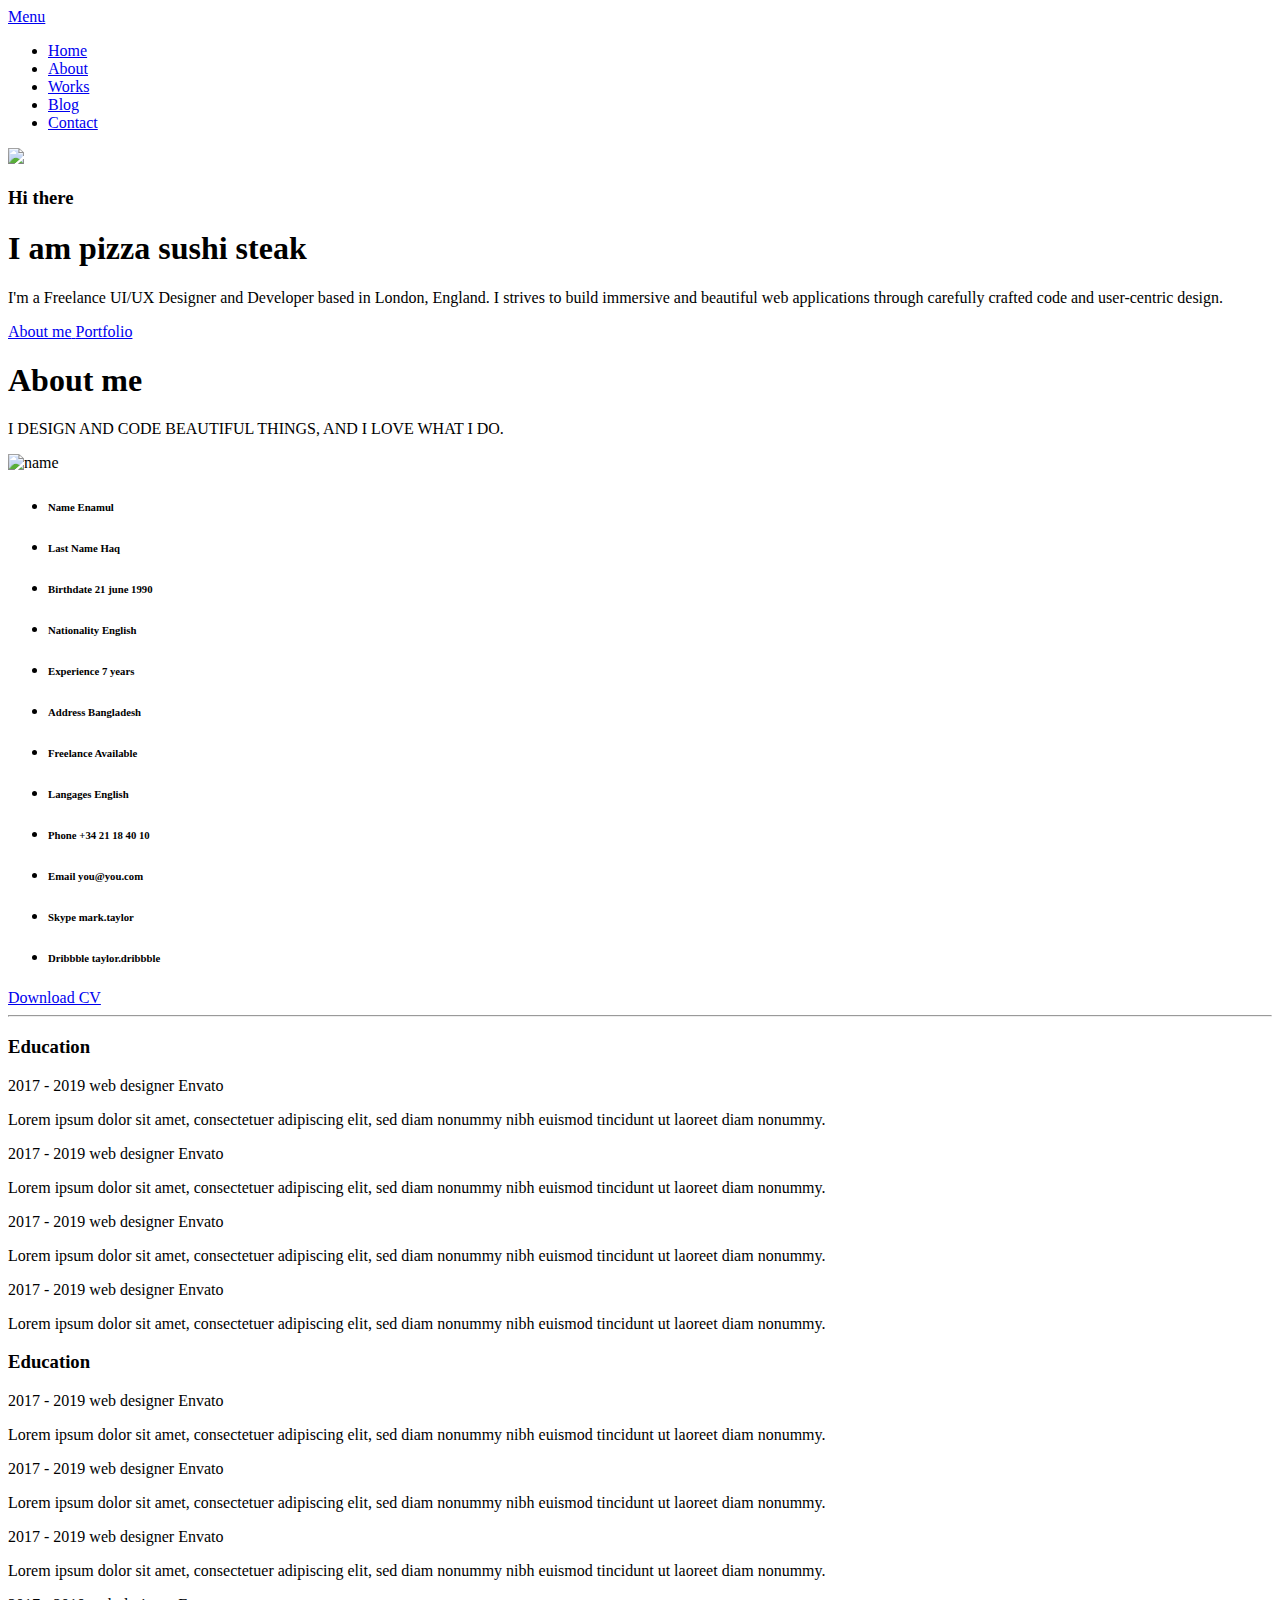
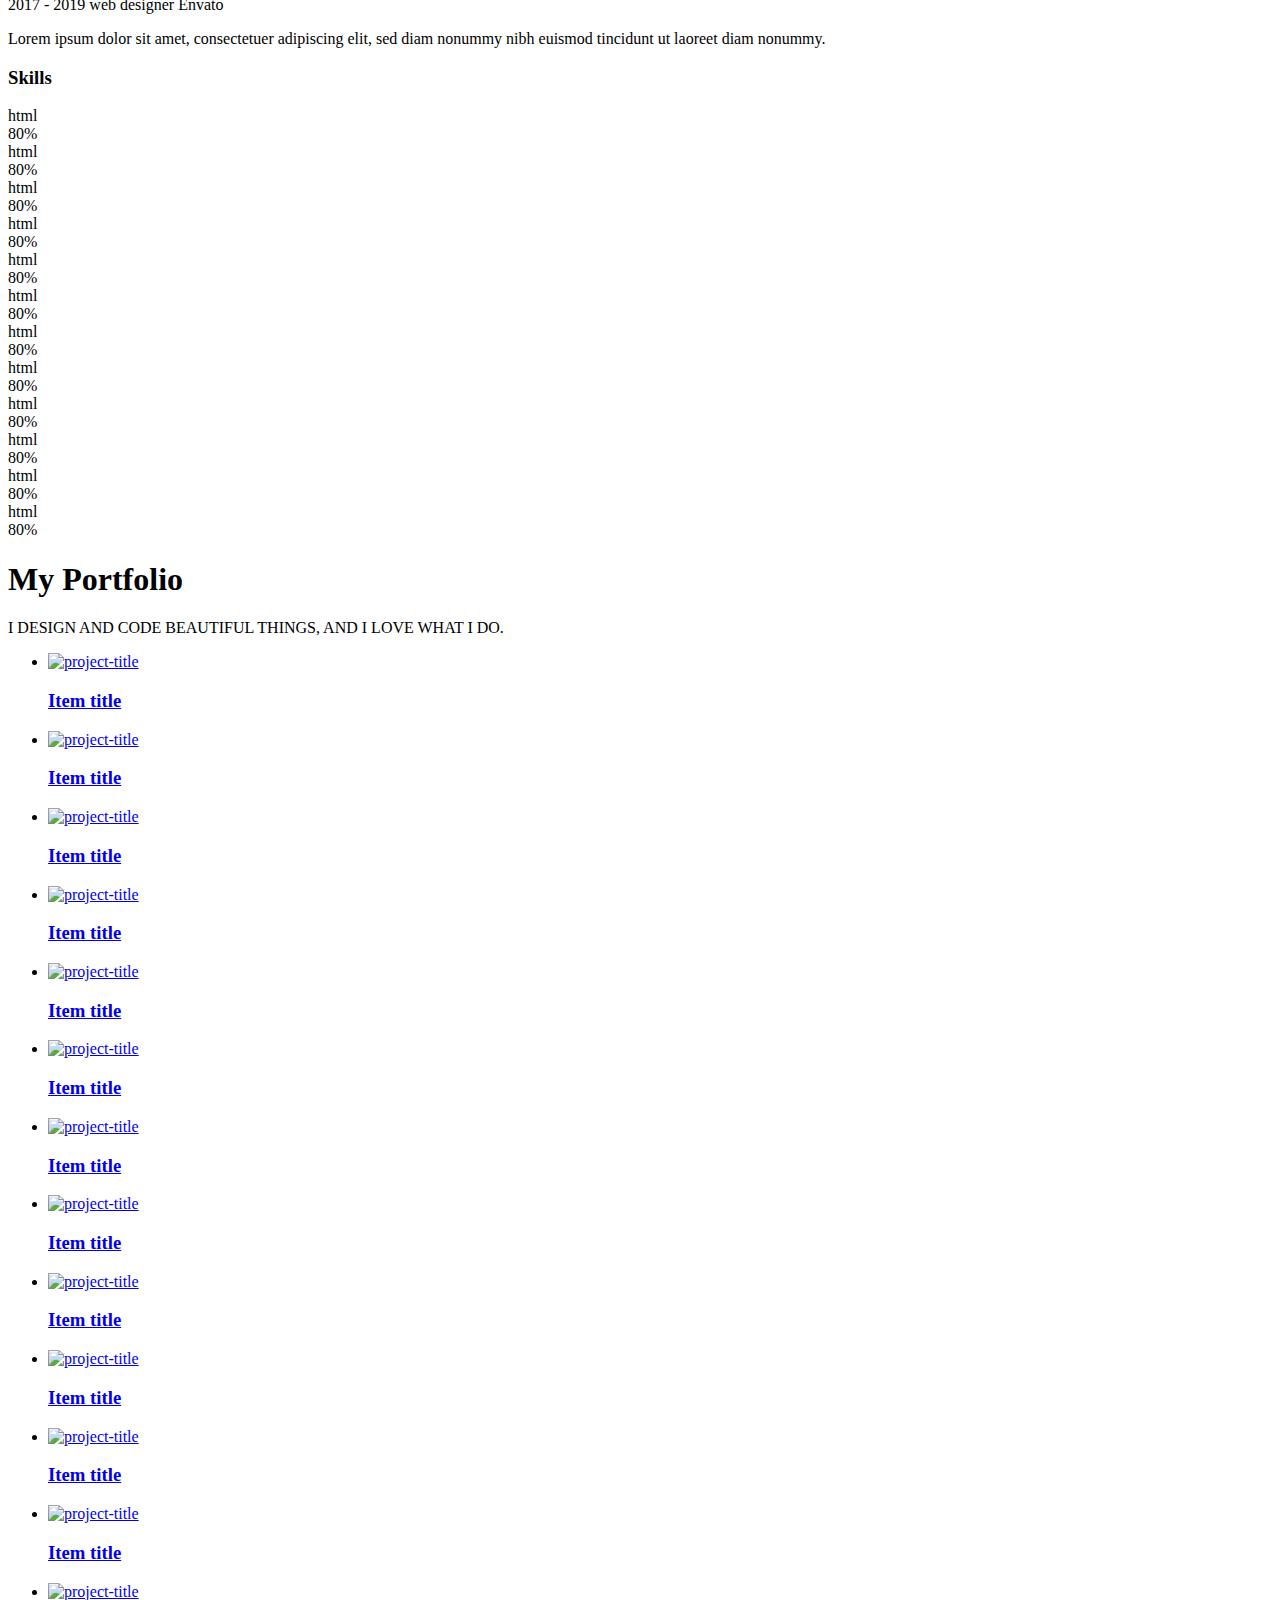
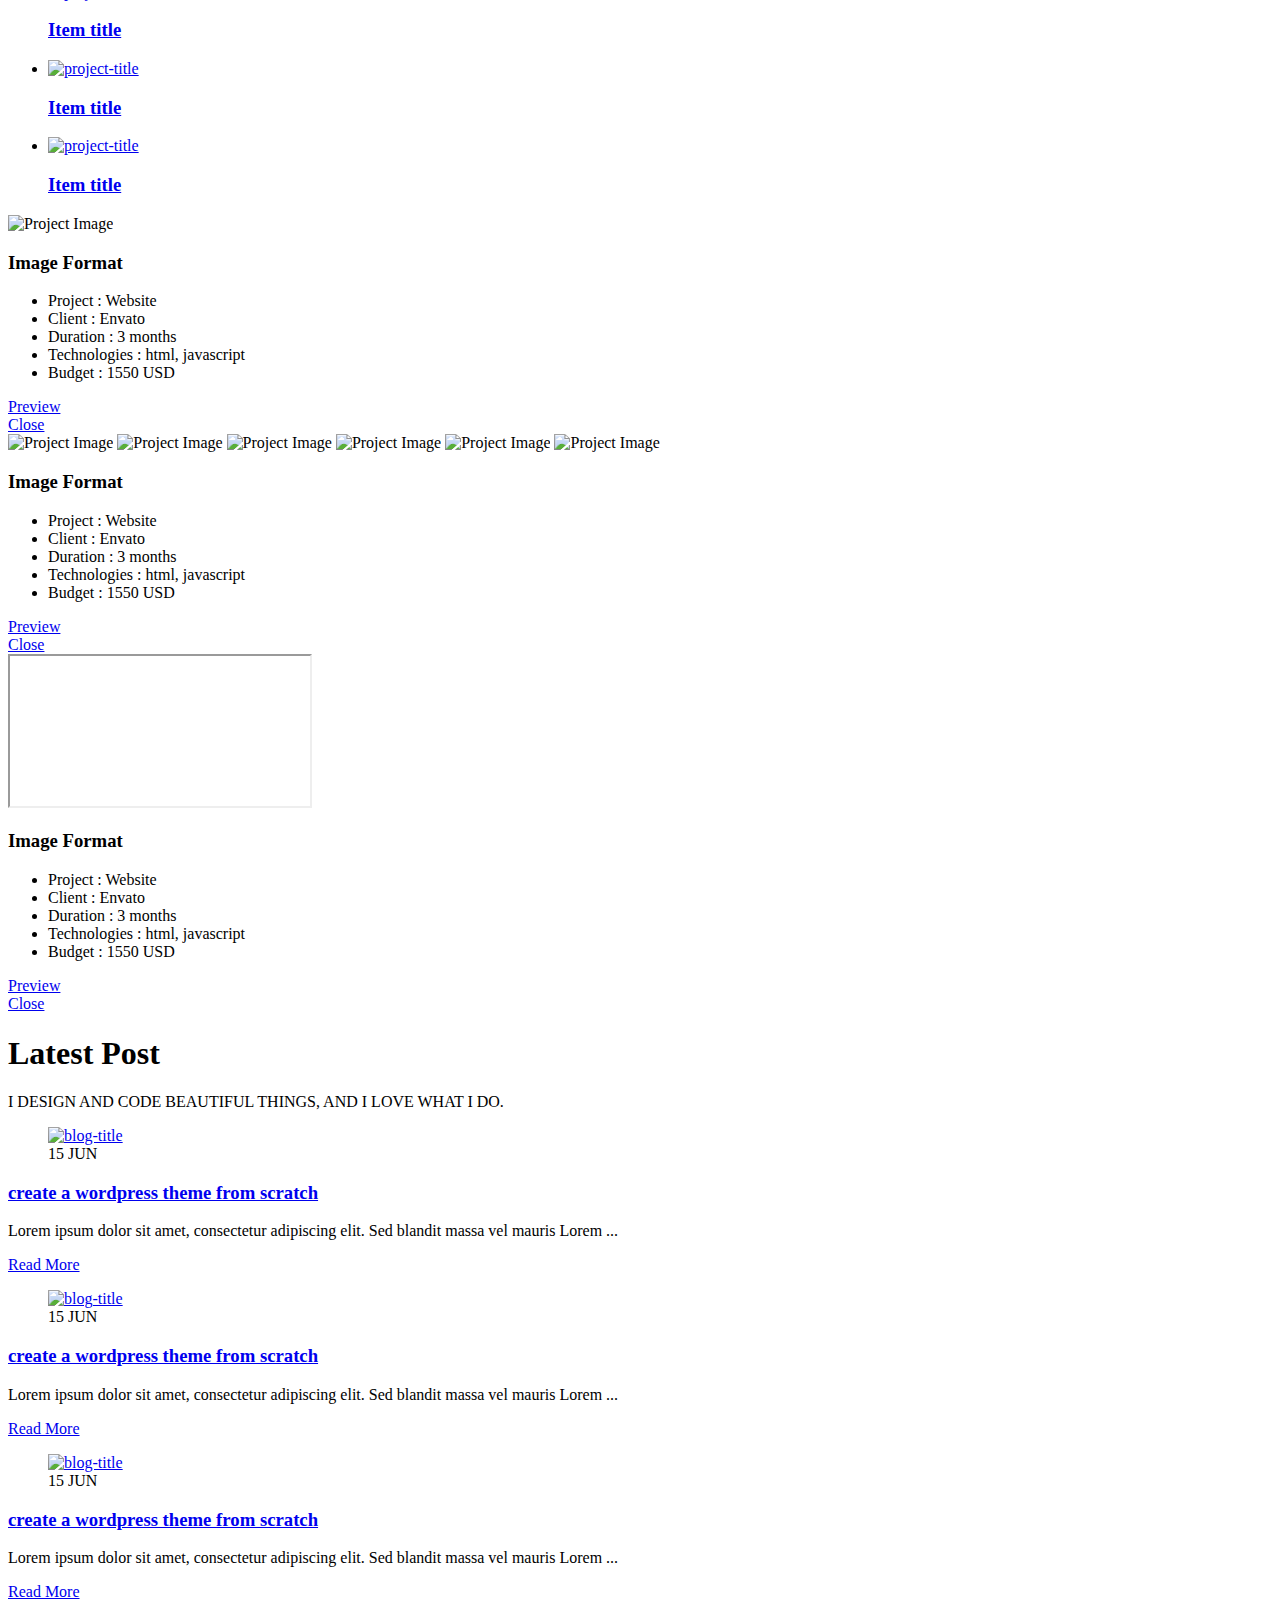
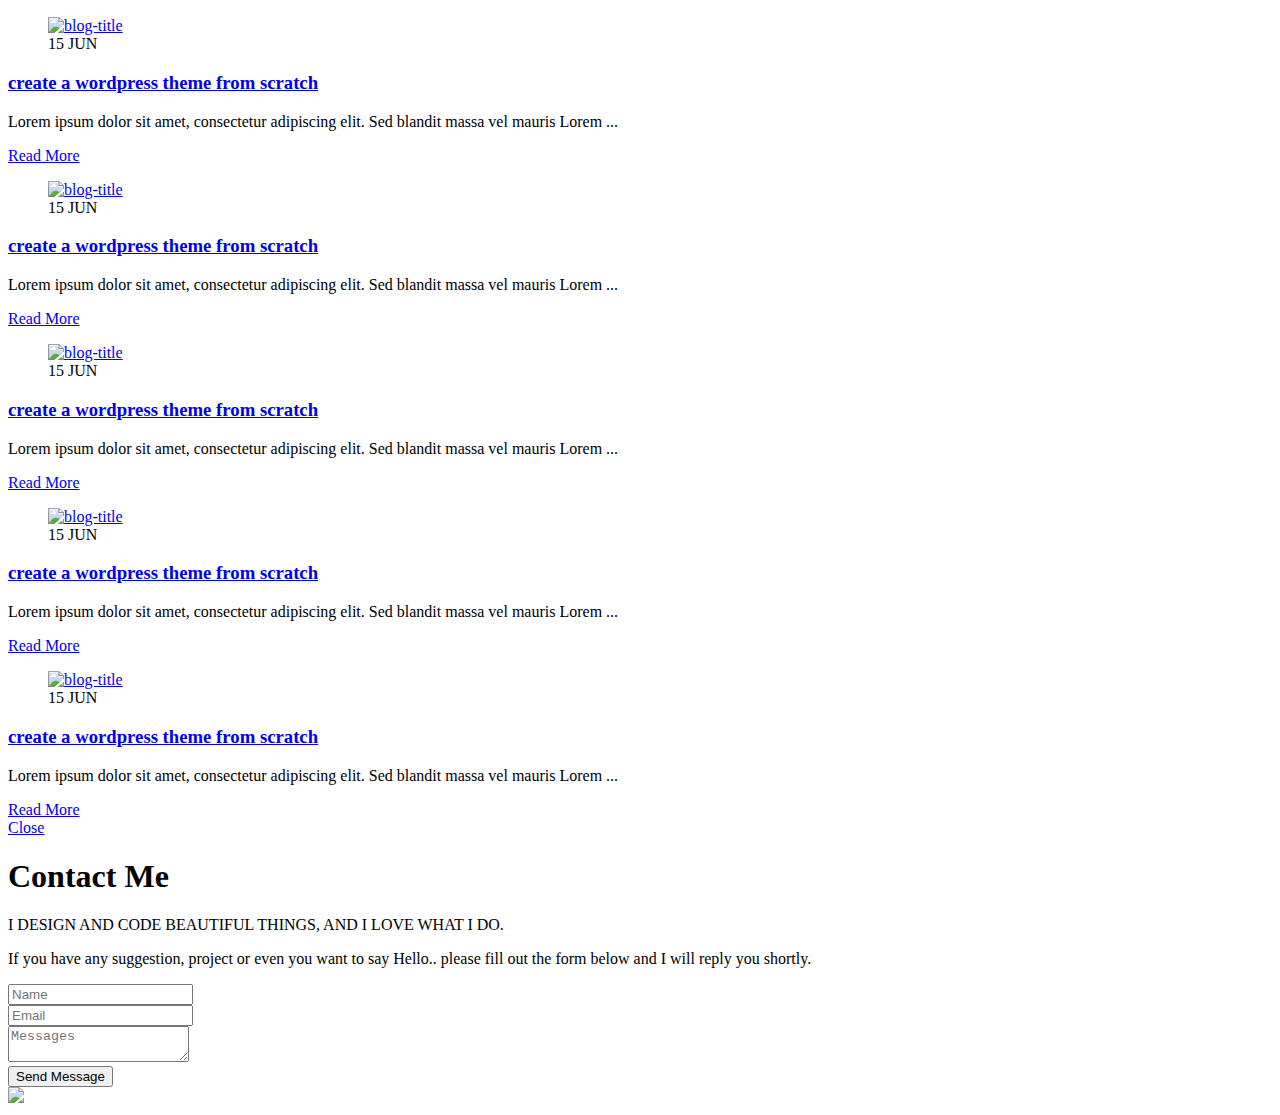
==== index.html @ 25446a70 "Add files via upload" ====
<!doctype html>
<html lang="en" xmlns:a="http://www.w3.org/1999/html">
<head>
    <!-- Required meta tags -->
    <meta charset="utf-8">
    <meta name="viewport" content="width=device-width, initial-scale=1, shrink-to-fit=no">
    <!-- Template Google Fonts -->
    <link href="https://fonts.googleapis.com/css?family=Poppins:400,400i,500,500i,600,600i,700,700i,800,800i,900,900i" rel="stylesheet">
    <link href="https://fonts.googleapis.com/css?family=Open+Sans:300,400,600,700" rel="stylesheet">
    <!--  Bootstrap css -->
    <link rel="stylesheet" href="assets/css/bootstrap.min.css">
    <!--  Fontawesome css -->
    <link rel="stylesheet" href="assets/css/font-awesome.min.css">
    <!-- Owl caraousel css -->
    <link rel="stylesheet" href="assets/css/owl.theme.default.min.css">
    <link rel="stylesheet" href="assets/css/owl.carousel.min.css">
    <!-- Style css -->
    <link rel="stylesheet" href="assets/css/style.css">
    <title>Marko</title>
</head>

<body>
    <header>
        <nav class="cd-stretchy-nav">
            <a class="cd-nav-trigger" href="#0">
                Menu
                <span aria-hidden="true"></span>
            </a>

            <ul>
                <li><a href="#home" class="active home" ><span>Home</span></a></li>
                <li><a href="#about" class=" about"><span>About</span></a></li>
                <li><a href="#works" class=" works"><span>Works</span></a></li>
                <li><a href="#blog" class=" blog" ><span>Blog</span></a></li>
                <li><a href="#contact" class=" contact"><span>Contact</span></a></li>
            </ul>

            <span aria-hidden="true" class="stretchy-nav-bg"></span>
        </nav>
    </header>
    <div id="main">
        <!--    Home section    -->
        <section class="home active" id="home" data-bg="assets/images/home/leftimage-bg.jpg">
            <div class="marko-container align-items-center">
                <div class="container">
                    <div class="row align-items-center">
                        <div class="col-lg-5">
                            <div class="img pull-right">
                                <img src="assets/images/home/leftimage-light.jpg">
                            </div>
                        </div>
                        <div class="col-lg-7">
                            <div class="home-content">
                                <h3>Hi there</h3>
                                <h1 class="cd-headline clip is-full-width">
                                    <span>I am </span>
                                    <span class="cd-words-wrapper">
                                        <b class="is-visible">pizza</b>
                                        <b>sushi</b>
                                        <b>steak</b>
                                    </span>
                                </h1>
                                <p>I'm a Freelance UI/UX Designer and Developer based in London, England. I strives to build immersive and beautiful web applications through carefully crafted code and user-centric design.</p>
                                <div class="marko-action-button">
                                    <a class="about-secton" href="#about"><span><i class="fa fa-user"></i> About me</span> </a>
                                    <a href="#works"><span><i class="fa fa-suitcase"></i> Portfolio</span> </a>
                                </div>
                            </div>
                        </div>
                    </div>
                </div>
            </div>
        </section>
        <!-- About section -->
        <section id="about" class="about">
            <div class="container">
                <div class="row">
                    <div class="col-lg-12">
                        <div class="section-title text-center">
                            <h1>About <span>me</span></h1>
                            <p class="sub-title">I DESIGN AND CODE BEAUTIFUL THINGS, AND I LOVE WHAT I DO.</p>
                        </div>
                    </div>
                </div>
            </div>
            <div class="about-content">
                <div class="container">
                    <div class="row al-c">
                        <div class="col-lg-6">
                            <div class="profile-image">
                                <img src="assets/images/home/leftimage-light.jpg" alt="name">
                            </div>
                        </div>
                        <div class="col-xl-6 col-lg-6 col-md-12">
                            <div class="container-fluid">
                                <div class="row">
                                    <div class="col-xl-6 col-lg-6 col-md-12">
                                        <div class="info-left">
                                            <ul class="personal-info">
                                                <li><h6><span>Name</span> Enamul</h6></li>
                                                <li><h6><span>Last Name</span> Haq</h6></li>
                                                <li><h6><span>Birthdate</span> 21 june 1990</h6></li>
                                                <li><h6><span>Nationality</span> English</h6></li>
                                                <li><h6><span>Experience</span> 7 years</h6></li>
                                                <li><h6><span>Address</span> Bangladesh</h6></li>
                                            </ul>
                                        </div>
                                    </div>
                                        <div class="col-xl-6 col-lg-6 col-md-12">
                                            <div class="info-right">
                                                <ul class="personal-info">
                                                    <li><h6><span>Freelance</span> Available</h6></li>
                                                    <li><h6><span>Langages</span> English</h6></li>
                                                    <li><h6><span>Phone</span> +34 21 18 40 10</h6></li>
                                                    <li><h6><span>Email</span> you@you.com</h6></li>
                                                    <li><h6><span>Skype</span> mark.taylor</h6></li>
                                                    <li><h6><span>Dribbble</span> taylor.dribbble</h6></li>
                                                </ul>
                                            </div>
                                        </div>
                                    </div>
                                <div class="row">
                                    <div class="col-lg-12">
                                        <div class="marko-action-button">
                                            <a class="about-secton" href="#"><span><i class="fa fa-user"></i> Download CV</span> </a>
                                        </div>
                                    </div>
                                </div>
                            </div>
                        </div>
                    </div>
                </div>
            </div>
            <div class="container mx-auto text-center">
                <hr class="about-section">
            </div>
            <div class="skills">
                <div class="container">
                    <div class="row">
                        <div class="col-xl-6 col-lg-6 col-md-6">
                            <div class="skill-title">
                                <h3>Education</h3>
                            </div>
                            <div class="card">
                                <span class="circle"></span>
                                <div class="card-header">
                                    <span class="year"><i class="fa fa-calendar"></i><i class="fa fa-caret-right"></i>2017 - 2019</span>
                                    <span class="d-block card-title">
												web designer
                                    <span class="separator"></span>
                                    <span class="item-place">Envato</span>
                                    </span>
                                </div>
                                <div class="card-body">
                                    <p>Lorem ipsum dolor sit amet, consectetuer adipiscing elit, sed diam nonummy nibh euismod tincidunt ut laoreet diam nonummy.</p>
                                </div>
                            </div>

                            <div class="card">
                                <span class="circle"></span>
                                <div class="card-header">
                                    <span class="year"><i class="fa fa-calendar"></i><i class="fa fa-caret-right"></i>2017 - 2019</span>
                                    <span class="d-block card-title">
												web designer
                                    <span class="separator"></span>
                                    <span class="item-place">Envato</span>
                                    </span>
                                </div>
                                <div class="card-body">
                                    <p>Lorem ipsum dolor sit amet, consectetuer adipiscing elit, sed diam nonummy nibh euismod tincidunt ut laoreet diam nonummy.</p>
                                </div>
                            </div>

                            <div class="card">
                                <span class="circle"></span>
                                <div class="card-header">
                                    <span class="year"><i class="fa fa-calendar"></i><i class="fa fa-caret-right"></i>2017 - 2019</span>
                                    <span class="d-block card-title">
												web designer
                                    <span class="separator"></span>
                                    <span class="item-place">Envato</span>
                                    </span>
                                </div>
                                <div class="card-body">
                                    <p>Lorem ipsum dolor sit amet, consectetuer adipiscing elit, sed diam nonummy nibh euismod tincidunt ut laoreet diam nonummy.</p>
                                </div>
                            </div>

                            <div class="card">
                                <span class="circle"></span>
                                <div class="card-header">
                                    <span class="year"><i class="fa fa-calendar"></i><i class="fa fa-caret-right"></i>2017 - 2019</span>
                                    <span class="d-block card-title">
												web designer
                                    <span class="separator"></span>
                                    <span class="item-place">Envato</span>
                                    </span>
                                </div>
                                <div class="card-body">
                                    <p>Lorem ipsum dolor sit amet, consectetuer adipiscing elit, sed diam nonummy nibh euismod tincidunt ut laoreet diam nonummy.</p>
                                </div>
                            </div>
                        </div>
                        <div class="col-xl-6 col-lg-6 col-md-6">
                            <div class="skill-title">
                                <h3>Education</h3>
                            </div>
                            <div class="card">
                                <span class="circle"></span>
                                <div class="card-header">
                                    <span class="year"><i class="fa fa-calendar"></i><i class="fa fa-caret-right"></i>2017 - 2019</span>
                                    <span class="d-block card-title">
												web designer
                                    <span class="separator"></span>
                                    <span class="item-place">Envato</span>
                                    </span>
                                </div>
                                <div class="card-body">
                                    <p>Lorem ipsum dolor sit amet, consectetuer adipiscing elit, sed diam nonummy nibh euismod tincidunt ut laoreet diam nonummy.</p>
                                </div>
                            </div>

                            <div class="card">
                                <span class="circle"></span>
                                <div class="card-header">
                                    <span class="year"><i class="fa fa-calendar"></i><i class="fa fa-caret-right"></i>2017 - 2019</span>
                                    <span class="d-block card-title">
												web designer
                                    <span class="separator"></span>
                                    <span class="item-place">Envato</span>
                                    </span>
                                </div>
                                <div class="card-body">
                                    <p>Lorem ipsum dolor sit amet, consectetuer adipiscing elit, sed diam nonummy nibh euismod tincidunt ut laoreet diam nonummy.</p>
                                </div>
                            </div>

                            <div class="card">
                                <span class="circle"></span>
                                <div class="card-header">
                                    <span class="year"><i class="fa fa-calendar"></i><i class="fa fa-caret-right"></i>2017 - 2019</span>
                                    <span class="d-block card-title">
												web designer
                                    <span class="separator"></span>
                                    <span class="item-place">Envato</span>
                                    </span>
                                </div>
                                <div class="card-body">
                                    <p>Lorem ipsum dolor sit amet, consectetuer adipiscing elit, sed diam nonummy nibh euismod tincidunt ut laoreet diam nonummy.</p>
                                </div>
                            </div>

                            <div class="card">
                                <span class="circle"></span>
                                <div class="card-header">
                                    <span class="year"><i class="fa fa-calendar"></i><i class="fa fa-caret-right"></i>2017 - 2019</span>
                                    <span class="d-block card-title">
												web designer
                                    <span class="separator"></span>
                                    <span class="item-place">Envato</span>
                                    </span>
                                </div>
                                <div class="card-body">
                                    <p>Lorem ipsum dolor sit amet, consectetuer adipiscing elit, sed diam nonummy nibh euismod tincidunt ut laoreet diam nonummy.</p>
                                </div>
                            </div>
                        </div>
                    </div>
                    <div class="row">
                        <div class="col-12 col-lg-12 col-md-12">
                            <div class="skill-title pt-50 ">
                                <h3>Skills</h3>
                            </div>
                        </div>
                        <!-- Skill Bar Starts -->
                        <div class="col-12 col-sm-6 col-md-4">
                            <span class="skill-text">html</span>
                            <div class="chart-bar">
                                <span class="item-progress" data-percent="80" style="width: 80%;"></span>
                                <span class="percent" style="right: calc(20% - 21px);">80%<div class="arrow"></div></span>
                            </div>
                        </div>
                        <!-- Skill Bar Ends -->
                        <!-- Skill Bar Starts -->
                        <div class="col-12 col-sm-6 col-md-4">
                            <span class="skill-text">html</span>
                            <div class="chart-bar">
                                <span class="item-progress" data-percent="80" style="width: 80%;"></span>
                                <span class="percent" style="right: calc(20% - 21px);">80%<div class="arrow"></div></span>
                            </div>
                        </div>
                        <!-- Skill Bar Ends -->
                        <!-- Skill Bar Starts -->
                        <div class="col-12 col-sm-6 col-md-4">
                            <span class="skill-text">html</span>
                            <div class="chart-bar">
                                <span class="item-progress" data-percent="80" style="width: 80%;"></span>
                                <span class="percent" style="right: calc(20% - 21px);">80%<div class="arrow"></div></span>
                            </div>
                        </div>
                        <!-- Skill Bar Ends -->
                        <!-- Skill Bar Starts -->
                        <div class="col-12 col-sm-6 col-md-4">
                            <span class="skill-text">html</span>
                            <div class="chart-bar">
                                <span class="item-progress" data-percent="80" style="width: 80%;"></span>
                                <span class="percent" style="right: calc(20% - 21px);">80%<div class="arrow"></div></span>
                            </div>
                        </div>
                        <!-- Skill Bar Ends -->
                        <!-- Skill Bar Starts -->
                        <div class="col-12 col-sm-6 col-md-4">
                            <span class="skill-text">html</span>
                            <div class="chart-bar">
                                <span class="item-progress" data-percent="80" style="width: 80%;"></span>
                                <span class="percent" style="right: calc(20% - 21px);">80%<div class="arrow"></div></span>
                            </div>
                        </div>
                        <!-- Skill Bar Ends -->
                        <!-- Skill Bar Starts -->
                        <div class="col-12 col-sm-6 col-md-4">
                            <span class="skill-text">html</span>
                            <div class="chart-bar">
                                <span class="item-progress" data-percent="80" style="width: 80%;"></span>
                                <span class="percent" style="right: calc(20% - 21px);">80%<div class="arrow"></div></span>
                            </div>
                        </div>
                        <!-- Skill Bar Ends -->
                        <!-- Skill Bar Starts -->
                        <div class="col-12 col-sm-6 col-md-4">
                            <span class="skill-text">html</span>
                            <div class="chart-bar">
                                <span class="item-progress" data-percent="80" style="width: 80%;"></span>
                                <span class="percent" style="right: calc(20% - 21px);">80%<div class="arrow"></div></span>
                            </div>
                        </div>
                        <!-- Skill Bar Ends -->
                        <!-- Skill Bar Starts -->
                        <div class="col-12 col-sm-6 col-md-4">
                            <span class="skill-text">html</span>
                            <div class="chart-bar">
                                <span class="item-progress" data-percent="80" style="width: 80%;"></span>
                                <span class="percent" style="right: calc(20% - 21px);">80%<div class="arrow"></div></span>
                            </div>
                        </div>
                        <!-- Skill Bar Ends -->
                        <!-- Skill Bar Starts -->
                        <div class="col-12 col-sm-6 col-md-4">
                            <span class="skill-text">html</span>
                            <div class="chart-bar">
                                <span class="item-progress" data-percent="80" style="width: 80%;"></span>
                                <span class="percent" style="right: calc(20% - 21px);">80%<div class="arrow"></div></span>
                            </div>
                        </div>
                        <!-- Skill Bar Ends -->
                        <!-- Skill Bar Starts -->
                        <div class="col-12 col-sm-6 col-md-4">
                            <span class="skill-text">html</span>
                            <div class="chart-bar">
                                <span class="item-progress" data-percent="80" style="width: 80%;"></span>
                                <span class="percent" style="right: calc(20% - 21px);">80%<div class="arrow"></div></span>
                            </div>
                        </div>
                        <!-- Skill Bar Ends -->
                        <!-- Skill Bar Starts -->
                        <div class="col-12 col-sm-6 col-md-4">
                            <span class="skill-text">html</span>
                            <div class="chart-bar">
                                <span class="item-progress" data-percent="80" style="width: 80%;"></span>
                                <span class="percent" style="right: calc(20% - 21px);">80%<div class="arrow"></div></span>
                            </div>
                        </div>
                        <!-- Skill Bar Ends -->
                        <!-- Skill Bar Starts -->
                        <div class="col-12 col-sm-6 col-md-4">
                            <span class="skill-text">html</span>
                            <div class="chart-bar">
                                <span class="item-progress" data-percent="80" style="width: 80%;"></span>
                                <span class="percent" style="right: calc(20% - 21px);">80%<div class="arrow"></div></span>
                            </div>
                        </div>
                        <!-- Skill Bar Ends -->
                    </div>
                </div>
            </div>
        </section>
        <!-- Portfolio section -->
        <section class="works">
            <div class="work-container">
                <div class="container">
                    <div class="row">
                        <div class="col-lg-12">
                            <div class="section-title text-center">
                                <h1><span>My</span> Portfolio</h1>
                                <p class="sub-title">I DESIGN AND CODE BEAUTIFUL THINGS, AND I LOVE WHAT I DO.</p>
                            </div>
                        </div>
                    </div>
                    <ul class="row portfolio-items">
                        <!-- Portfolio item -->
                        <li class="col-12 col-sm-6 col-lg-4">
                            <a href="#" data-type="project-1">
                                <img src="assets/images/work/project-1.jpg" alt="project-title">
                                <div class="item-title">
                                    <h3>Item title</h3>
                                </div>
                            </a>
                        </li>
                        <!-- Portfolio item -->
                        <li class="col-12 col-sm-6 col-lg-4">
                            <a href="#" data-type="project-2">
                                <img src="assets/images/work/project-1.jpg" alt="project-title">
                                <div class="item-title">
                                    <h3>Item title</h3>
                                </div>
                            </a>
                        </li>
                        <!-- Portfolio item -->
                        <li class="col-12 col-sm-6 col-lg-4">
                            <a href="#" data-type="project-3">
                                <img src="assets/images/work/project-1.jpg" alt="project-title">
                                <div class="item-title">
                                    <h3>Item title</h3>
                                </div>
                            </a>
                        </li>
                        <!-- Portfolio item -->
                        <li class="col-12 col-sm-6 col-lg-4">
                            <a href="#" data-type="project-4">
                                <img src="assets/images/work/project-1.jpg" alt="project-title">
                                <div class="item-title">
                                    <h3>Item title</h3>
                                </div>
                            </a>
                        </li>
                        <!-- Portfolio item -->
                        <li class="col-12 col-sm-6 col-lg-4">
                            <a href="#" data-type="project-5">
                                <img src="assets/images/work/project-1.jpg" alt="project-title">
                                <div class="item-title">
                                    <h3>Item title</h3>
                                </div>
                            </a>
                        </li>
                        <!-- Portfolio item -->
                        <li class="col-12 col-sm-6 col-lg-4">
                            <a href="#" data-type="project-6">
                                <img src="assets/images/work/project-1.jpg" alt="project-title">
                                <div class="item-title">
                                    <h3>Item title</h3>
                                </div>
                            </a>
                        </li>
                        <!-- Portfolio item -->
                        <li class="col-12 col-sm-6 col-lg-4">
                            <a href="#" data-type="project-7">
                                <img src="assets/images/work/project-1.jpg" alt="project-title">
                                <div class="item-title">
                                    <h3>Item title</h3>
                                </div>
                            </a>
                        </li>
                        <!-- Portfolio item -->
                        <li class="col-12 col-sm-6 col-lg-4">
                            <a href="#" data-type="project-8">
                                <img src="assets/images/work/project-1.jpg" alt="project-title">
                                <div class="item-title">
                                    <h3>Item title</h3>
                                </div>
                            </a>
                        </li>
                        <!-- Portfolio item -->
                        <li class="col-12 col-sm-6 col-lg-4">
                            <a href="#" data-type="project-9">
                                <img src="assets/images/work/project-1.jpg" alt="project-title">
                                <div class="item-title">
                                    <h3>Item title</h3>
                                </div>
                            </a>
                        </li>
                        <!-- Portfolio item -->
                        <li class="col-12 col-sm-6 col-lg-4">
                            <a href="#" data-type="project-10">
                                <img src="assets/images/work/project-1.jpg" alt="project-title">
                                <div class="item-title">
                                    <h3>Item title</h3>
                                </div>
                            </a>
                        </li>
                        <!-- Portfolio item -->
                        <li class="col-12 col-sm-6 col-lg-4">
                            <a href="#" data-type="project-11">
                                <img src="assets/images/work/project-1.jpg" alt="project-title">
                                <div class="item-title">
                                    <h3>Item title</h3>
                                </div>
                            </a>
                        </li>
                        <!-- Portfolio item -->
                        <li class="col-12 col-sm-6 col-lg-4">
                            <a href="#" data-type="project-12">
                                <img src="assets/images/work/project-1.jpg" alt="project-title">
                                <div class="item-title">
                                    <h3>Item title</h3>
                                </div>
                            </a>
                        </li>
                        <!-- Portfolio item -->
                        <li class="col-12 col-sm-6 col-lg-4">
                            <a href="#" data-type="project-13">
                                <img src="assets/images/work/project-1.jpg" alt="project-title">
                                <div class="item-title">
                                    <h3>Item title</h3>
                                </div>
                            </a>
                        </li>
                        <!-- Portfolio item -->
                        <li class="col-12 col-sm-6 col-lg-4">
                            <a href="#" data-type="project-14">
                                <img src="assets/images/work/project-1.jpg" alt="project-title">
                                <div class="item-title">
                                    <h3>Item title</h3>
                                </div>
                            </a>
                        </li>
                        <!-- Portfolio item -->
                        <li class="col-12 col-sm-6 col-lg-4">
                            <a href="#" data-type="project-15">
                                <img src="assets/images/work/project-1.jpg" alt="project-title">
                                <div class="item-title">
                                    <h3>Item title</h3>
                                </div>
                            </a>
                        </li>
                    </ul>
                </div>
                <div class="portfolio-overlay"></div>
            </div>
            <!-- Work info -->
            <div class="work-info-container">
                <!-- Portfolio Project Content Starts -->
                <div class="project-info-container project-1">
                    <div class="works-wrapper">
                        <!-- Main Content Starts -->
                        <div class="project-info-main-content">
                            <img src="assets/images/work/project-1.jpg" alt="Project Image">
                        </div>
                        <!-- Main Content Ends -->
                        <!-- Project Details Starts -->
                        <div class="projects-info row">
                            <div class="col-12 col-sm-12 col-lg-6 p-none">
                                <h3 class="font-weight-600 uppercase">Image Format</h3>
                                <ul class="project-details">
                                    <li><i class="fa fa-file-text-o"></i><span class="font-weight-400 project-label"> Project </span>: <span class="font-weight-600 uppercase">Website</span>
                                    </li>
                                    <li><i class="fa fa-user-o"></i><span class="font-weight-400 project-label"> Client </span>: <span class="font-weight-600 uppercase">Envato</span>
                                    </li>
                                    <li><i class="fa fa-hourglass-o"></i><span class="font-weight-400 project-label"> Duration </span>: <span class="font-weight-600 uppercase">3 months</span>
                                    </li>
                                    <li><i class="fa fa-code"></i> <span class="font-weight-400 project-label"> Technologies</span> : <span class="font-weight-600 uppercase">html, javascript</span>
                                    </li>
                                    <li><i class="fa fa-money"></i> <span class="font-weight-400 project-label"> Budget</span> : <span class="font-weight-600 uppercase">1550 USD</span>
                                    </li>
                                </ul>
                                <div class="marko-action-button">
                                    <a class="close-project" href="#"><span><i class="fa fa-external-link"></i> Preview</span> </a>
                                </div>
                            </div>
                            <div class="col-12 col-lg-6 col-sm-12 p-none text-right">
                                <div class="marko-action-button">
                                    <a class="close-project" href="#"><span><i class="fa fa-close"></i> Close</span> </a>
                                </div>
                            </div>
                        </div>
                        <!-- Project Details Ends -->
                    </div>
                </div>

                <div class="project-info-container project-2">
                    <div class="works-wrapper">
                        <!-- Main Content Starts -->
                        <div class="project-info-main-content">
                            <div class="image-lists owl-carousel">
                                <img src="assets/images/work/project-1.jpg" alt="Project Image">
                                <img src="assets/images/work/project-1.jpg" alt="Project Image">
                                <img src="assets/images/work/project-1.jpg" alt="Project Image">
                                <img src="assets/images/work/project-1.jpg" alt="Project Image">
                                <img src="assets/images/work/project-1.jpg" alt="Project Image">
                                <img src="assets/images/work/project-1.jpg" alt="Project Image">
                            </div>
                        </div>
                        <!-- Main Content Ends -->
                        <!-- Project Details Starts -->
                        <div class="projects-info row">
                            <div class="col-12 col-lg-6 col-sm-12 p-none">
                                <h3 class="font-weight-600 uppercase">Image Format</h3>
                                <ul class="project-details">
                                    <li><i class="fa fa-file-text-o"></i><span class="font-weight-400 project-label"> Project </span>: <span class="font-weight-600 uppercase">Website</span>
                                    </li>
                                    <li><i class="fa fa-user-o"></i><span class="font-weight-400 project-label"> Client </span>: <span class="font-weight-600 uppercase">Envato</span>
                                    </li>
                                    <li><i class="fa fa-hourglass-o"></i><span class="font-weight-400 project-label"> Duration </span>: <span class="font-weight-600 uppercase">3 months</span>
                                    </li>
                                    <li><i class="fa fa-code"></i> <span class="font-weight-400 project-label"> Technologies</span> : <span class="font-weight-600 uppercase">html, javascript</span>
                                    </li>
                                    <li><i class="fa fa-money"></i> <span class="font-weight-400 project-label"> Budget</span> : <span class="font-weight-600 uppercase">1550 USD</span>
                                    </li>
                                </ul>
                                <div class="marko-action-button">
                                    <a class="close-project" href="#"><span><i class="fa fa-external-link"></i> Preview</span> </a>
                                </div>
                            </div>
                            <div class="col-12 col-lg-6 col-sm-12 p-none text-right">
                                <div class="marko-action-button">
                                    <a class="close-project" href="#"><span><i class="fa fa-close"></i> Close</span> </a>
                                </div>
                            </div>
                        </div>
                        <!-- Project Details Ends -->
                    </div>
                </div>
                <!-- Project 3 start -->
                <div class="project-info-container project-3">
                    <div class="works-wrapper">
                        <!-- Main Content Starts -->
                        <div class="project-info-main-content">
                            <div class="videocontainer">
                                <iframe class="youtube-video" src="https://www.youtube.com/embed/7e90gBu4pas?enablejsapi=1&version=3&playerapiid=ytplayer" allowfullscreen></iframe>
                            </div>
                        </div>
                        <!-- Main Content Ends -->
                        <!-- Project Details Starts -->
                        <div class="projects-info row">
                            <div class="col-12 col-lg-6 col-sm-12 p-none">
                                <h3 class="font-weight-600 uppercase">Image Format</h3>
                                <ul class="project-details">
                                    <li><i class="fa fa-file-text-o"></i><span class="font-weight-400 project-label"> Project </span>: <span class="font-weight-600 uppercase">Website</span>
                                    </li>
                                    <li><i class="fa fa-user-o"></i><span class="font-weight-400 project-label"> Client </span>: <span class="font-weight-600 uppercase">Envato</span>
                                    </li>
                                    <li><i class="fa fa-hourglass-o"></i><span class="font-weight-400 project-label"> Duration </span>: <span class="font-weight-600 uppercase">3 months</span>
                                    </li>
                                    <li><i class="fa fa-code"></i> <span class="font-weight-400 project-label"> Technologies</span> : <span class="font-weight-600 uppercase">html, javascript</span>
                                    </li>
                                    <li><i class="fa fa-money"></i> <span class="font-weight-400 project-label"> Budget</span> : <span class="font-weight-600 uppercase">1550 USD</span>
                                    </li>
                                </ul>
                                <div class="marko-action-button">
                                    <a class="close-project" href="#"><span><i class="fa fa-external-link"></i> Preview</span> </a>
                                </div>
                            </div>
                            <div class="col-12 col-lg-6 col-sm-12 p-none text-right">
                                <div class="marko-action-button">
                                    <a class="close-project" href="#"><span><i class="fa fa-close"></i> Close</span> </a>
                                </div>
                            </div>
                        </div>
                        <!-- Project Details Ends -->
                    </div>
                </div>
                <!-- Project 3 end -->
            </div>
        </section>
        <!--   Blog section     -->
        <section class="blog">
            <div class="container">
                <div class="row">
                    <div class="col-lg-12">
                        <div class="section-title text-center">
                            <h1><span>Latest</span> Post</h1>
                            <p class="sub-title">I DESIGN AND CODE BEAUTIFUL THINGS, AND I LOVE WHAT I DO.</p>
                        </div>
                    </div>
                </div>
                <div class="row">
                    <div class="col-12 col-lg-6">
                        <article>
                            <figure class="blog-figure">
                                <a class="blog-image" href="single-blog.html">
                                    <img src="assets/images/work/project-1.jpg" alt="blog-title">
                                </a>
                                <div class="post-date">
                                    <span>15</span>
                                    <span>JUN</span>
                                </div>
                            </figure>
                            <a class="blog-title" href="#">
                                <h3>create a wordpress theme from scratch</h3>
                            </a>
                            <div class="blog-excerpt">
                                <p>Lorem ipsum dolor sit amet, consectetur adipiscing elit. Sed blandit massa vel mauris Lorem ...</p>
                                <div class="marko-action-button">
                                    <a class="about-secton" href="#"><span>Read More</span> </a>
                                </div>
                            </div>
                        </article>
                    </div>
                    <div class="col-12 col-lg-6">
                        <article>
                            <figure class="blog-figure">
                                <a class="blog-image" href="single-blog.html">
                                    <img src="assets/images/work/project-1.jpg" alt="blog-title">
                                </a>
                                <div class="post-date">
                                    <span>15</span>
                                    <span>JUN</span>
                                </div>
                            </figure>
                            <a class="blog-title" href="single-blog.html">
                                <h3>create a wordpress theme from scratch</h3>
                            </a>
                            <div class="blog-excerpt">
                                <p>Lorem ipsum dolor sit amet, consectetur adipiscing elit. Sed blandit massa vel mauris Lorem ...</p>
                                <div class="marko-action-button">
                                    <a class="about-secton" href="single-blog.html"><span>Read More</span> </a>
                                </div>
                            </div>
                        </article>
                    </div>
                    <div class="col-12 col-lg-6">
                        <article>
                            <figure class="blog-figure">
                                <a class="blog-image" href="#">
                                    <img src="assets/images/work/project-1.jpg" alt="blog-title">
                                </a>
                                <div class="post-date">
                                    <span>15</span>
                                    <span>JUN</span>
                                </div>
                            </figure>
                            <a class="blog-title" href="#">
                                <h3>create a wordpress theme from scratch</h3>
                            </a>
                            <div class="blog-excerpt">
                                <p>Lorem ipsum dolor sit amet, consectetur adipiscing elit. Sed blandit massa vel mauris Lorem ...</p>
                                <div class="marko-action-button">
                                    <a class="about-secton" href="#"><span>Read More</span> </a>
                                </div>
                            </div>
                        </article>
                    </div>
                    <div class="col-12 col-lg-6">
                        <article>
                            <figure class="blog-figure">
                                <a class="blog-image" href="#">
                                    <img src="assets/images/work/project-1.jpg" alt="blog-title">
                                </a>
                                <div class="post-date">
                                    <span>15</span>
                                    <span>JUN</span>
                                </div>
                            </figure>
                            <a class="blog-title" href="#">
                                <h3>create a wordpress theme from scratch</h3>
                            </a>
                            <div class="blog-excerpt">
                                <p>Lorem ipsum dolor sit amet, consectetur adipiscing elit. Sed blandit massa vel mauris Lorem ...</p>
                                <div class="marko-action-button">
                                    <a class="about-secton" href="#"><span>Read More</span> </a>
                                </div>
                            </div>
                        </article>
                    </div>
                    <div class="col-12 col-lg-6">
                        <article>
                            <figure class="blog-figure">
                                <a class="blog-image" href="#">
                                    <img src="assets/images/work/project-1.jpg" alt="blog-title">
                                </a>
                                <div class="post-date">
                                    <span>15</span>
                                    <span>JUN</span>
                                </div>
                            </figure>
                            <a class="blog-title" href="#">
                                <h3>create a wordpress theme from scratch</h3>
                            </a>
                            <div class="blog-excerpt">
                                <p>Lorem ipsum dolor sit amet, consectetur adipiscing elit. Sed blandit massa vel mauris Lorem ...</p>
                                <div class="marko-action-button">
                                    <a class="about-secton" href="#"><span>Read More</span> </a>
                                </div>
                            </div>
                        </article>
                    </div>
                    <div class="col-12 col-lg-6">
                        <article>
                            <figure class="blog-figure">
                                <a class="blog-image" href="#">
                                    <img src="assets/images/work/project-1.jpg" alt="blog-title">
                                </a>
                                <div class="post-date">
                                    <span>15</span>
                                    <span>JUN</span>
                                </div>
                            </figure>
                            <a class="blog-title" href="#">
                                <h3>create a wordpress theme from scratch</h3>
                            </a>
                            <div class="blog-excerpt">
                                <p>Lorem ipsum dolor sit amet, consectetur adipiscing elit. Sed blandit massa vel mauris Lorem ...</p>
                                <div class="marko-action-button">
                                    <a class="about-secton" href="#"><span>Read More</span> </a>
                                </div>
                            </div>
                        </article>
                    </div>
                    <div class="col-12 col-lg-6">
                        <article>
                            <figure class="blog-figure">
                                <a class="blog-image" href="#">
                                    <img src="assets/images/work/project-1.jpg" alt="blog-title">
                                </a>
                                <div class="post-date">
                                    <span>15</span>
                                    <span>JUN</span>
                                </div>
                            </figure>
                            <a class="blog-title" href="#">
                                <h3>create a wordpress theme from scratch</h3>
                            </a>
                            <div class="blog-excerpt">
                                <p>Lorem ipsum dolor sit amet, consectetur adipiscing elit. Sed blandit massa vel mauris Lorem ...</p>
                                <div class="marko-action-button">
                                    <a class="about-secton" href="#"><span>Read More</span> </a>
                                </div>
                            </div>
                        </article>
                    </div>
                    <div class="col-12 col-lg-6">
                        <article>
                            <figure class="blog-figure">
                                <a class="blog-image" href="#">
                                    <img src="assets/images/work/project-1.jpg" alt="blog-title">
                                </a>
                                <div class="post-date">
                                    <span>15</span>
                                    <span>JUN</span>
                                </div>
                            </figure>
                            <a class="blog-title" href="#">
                                <h3>create a wordpress theme from scratch</h3>
                            </a>
                            <div class="blog-excerpt">
                                <p>Lorem ipsum dolor sit amet, consectetur adipiscing elit. Sed blandit massa vel mauris Lorem ...</p>
                                <div class="marko-action-button">
                                    <a class="about-secton" href="#"><span>Read More</span> </a>
                                </div>
                            </div>
                        </article>
                    </div>
                </div>
                <div class="row">
                    <div class="col-12 col-lg-12">
                        <div class="marko-action-button all-post">
                            <a href="#"><span><i class="fa fa-comments"></i> Close</span> </a>
                        </div>
                    </div>
                </div>
            </div>
        </section>
        <!-- Contact section -->
        <section class="contact">
            <div class="container">
                <div class="row">
                    <div class="col-lg-12">
                        <div class="section-title text-center">
                            <h1><span>Contact</span> Me</h1>
                            <p class="sub-title">I DESIGN AND CODE BEAUTIFUL THINGS, AND I LOVE WHAT I DO.</p>
                        </div>
                    </div>
                </div>
                <div class="row">
                    <div class="col-lg-6">
                        <!--  Add a comment  -->
                        <div class="comments-form contact-form">
                            <form role="form">
                                <p>If you have any suggestion, project or even you want to say Hello.. please fill out the form below and I will reply you shortly.</p>
                                <!-- Name Field Starts -->
                                <div class="form-group col-12">
                                    <input id="name" name="name" placeholder="Name" type="text" class="form-control" required="required">
                                </div>
                                <!-- Name Field Ends -->
                                <!-- Email Field Starts -->
                                <div class="form-group col-12">
                                    <input id="email" name="email" placeholder="Email" type="text" class="form-control"  required="required">
                                </div>
                                <!-- Email Field Ends -->
                                <!-- Comment Textarea Starts -->
                                <div class="form-group col-xl-12">
                                    <textarea id="comment" name="comment" placeholder="Messages" class="form-control"  required="required"></textarea>
                                </div>
                                <!-- Comment Textarea Ends -->
                                <!-- Submit Form Button Starts -->
                                <div class="col s12 m12 l6 xl6 submit-form">
                                    <button class="btn button-animated" type="submit" name="send">
                                        <span><i class="fa fa-comment"></i> Send Message</span>
                                    </button>
                                </div>
                                <!-- Submit Form Button Ends -->
                            </form>
                        </div>
                    </div>
                    <div class="col-lg-6">
                        <div class="contct-image">
                            <img src="assets/images/contact/contact-form.png" class="img-fluid">
                        </div>
                    </div>
                </div>
            </div>
        </section>
    </div>

    <!-- jQuery -->
    <script src="assets/js/jquery-3.3.1.min.js"></script>
    <!-- Bootstrap js -->
    <script src="assets/js/bootstrap.min.js"></script>
    <!-- Bootstrap bundle js -->
    <script src="assets/js/bootstrap.bundle.min.js"></script>
    <!-- Transition js -->
    <script src="assets/js/transition.min.js"></script>
    <!-- Animatedheadline js -->
    <script src="assets/js/jquery.animatedheadline.js"></script>
    <!-- Owl caraousel -->
    <script src="assets/js/owl.carousel.min.js"></script>
    <!-- Custom js -->
    <script src="assets/js/custom.js"></script>
</body>
</html>
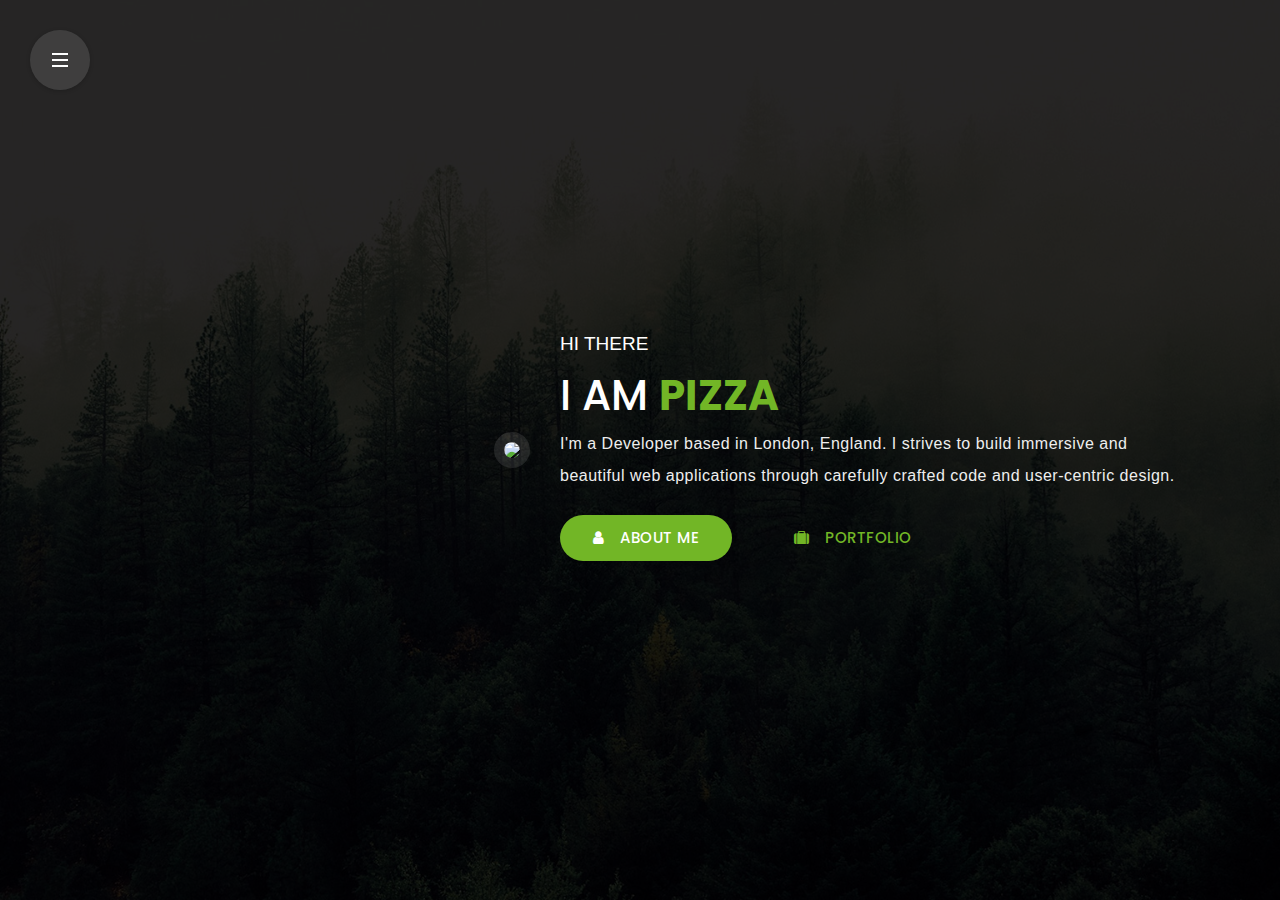
==== commit cb3532b9: "Update index.html" ====
--- a/index.html
+++ b/index.html
@@ -16,7 +16,7 @@
     <link rel="stylesheet" href="assets/css/owl.carousel.min.css">
     <!-- Style css -->
     <link rel="stylesheet" href="assets/css/style.css">
-    <title>Marko</title>
+    <title>Enamul Haq</title>
 </head>
 
 <body>
@@ -46,7 +46,7 @@
                     <div class="row align-items-center">
                         <div class="col-lg-5">
                             <div class="img pull-right">
-                                <img src="assets/images/home/leftimage-light.jpg">
+                                <img src="https://avatars.githubusercontent.com/u/35990207?v=4">
                             </div>
                         </div>
                         <div class="col-lg-7">
@@ -60,7 +60,7 @@
                                         <b>steak</b>
                                     </span>
                                 </h1>
-                                <p>I'm a Freelance UI/UX Designer and Developer based in London, England. I strives to build immersive and beautiful web applications through carefully crafted code and user-centric design.</p>
+                                <p>I'm a Developer based in London, England. I strives to build immersive and beautiful web applications through carefully crafted code and user-centric design.</p>
                                 <div class="marko-action-button">
                                     <a class="about-secton" href="#about"><span><i class="fa fa-user"></i> About me</span> </a>
                                     <a href="#works"><span><i class="fa fa-suitcase"></i> Portfolio</span> </a>
@@ -88,7 +88,7 @@
                     <div class="row al-c">
                         <div class="col-lg-6">
                             <div class="profile-image">
-                                <img src="assets/images/home/leftimage-light.jpg" alt="name">
+                                <img src="https://avatars.githubusercontent.com/u/35990207?v=4" alt="name">
                             </div>
                         </div>
                         <div class="col-xl-6 col-lg-6 col-md-12">
@@ -111,10 +111,7 @@
                                                 <ul class="personal-info">
                                                     <li><h6><span>Freelance</span> Available</h6></li>
                                                     <li><h6><span>Langages</span> English</h6></li>
-                                                    <li><h6><span>Phone</span> +34 21 18 40 10</h6></li>
-                                                    <li><h6><span>Email</span> you@you.com</h6></li>
-                                                    <li><h6><span>Skype</span> mark.taylor</h6></li>
-                                                    <li><h6><span>Dribbble</span> taylor.dribbble</h6></li>
+                                                    <li><h6><span>Email</span> enamulhaq.p@gmail.com</h6></li>
                                                 </ul>
                                             </div>
                                         </div>
@@ -926,4 +923,4 @@
     <!-- Custom js -->
     <script src="assets/js/custom.js"></script>
 </body>
-</html>+</html>
--- a/assets/css/style.css
+++ b/assets/css/style.css
@@ -0,0 +1,1581 @@
+*,
+*:after,
+*:before {
+  -webkit-box-sizing: border-box;
+  -moz-box-sizing: border-box;
+  box-sizing: border-box;
+}
+body,
+html {
+  font-size: 100%;
+  padding: 0;
+  margin: 0;
+  top: 0;
+  left: 0;
+  width: 100%;
+  height: 100%;
+  overflow-x: hidden;
+  overflow-y: auto;
+}
+
+ul {
+  list-style: none;
+  margin: 0;
+  padding: 0;
+}
+a:hover,a {
+  text-decoration: none;
+}
+p,h1,h2,h3,h4,h5,h6 {
+  margin: 0;
+}
+body {
+  font-family: 'Poppins', sans-serif;
+  color: #555;
+  background: #fff;
+  font-size: 0.9em;
+  font-weight: 400;
+  position: relative;
+  overflow: hidden;
+}
+.pt-50 {
+  padding-top: 50px;
+}
+.al-c {
+  align-items: center;
+}
+.section-title {
+  padding-top: 60px;
+}
+.overfllow-hidden {
+  overflow: hidden;
+}
+/* --------------------------------
+
+Stretchy Nav style - common to:
+ - basic navigation
+ - add-content navigation
+ - edit-content navigation
+
+-------------------------------- */
+.cd-stretchy-nav {
+  position: fixed;
+  z-index: 2;
+  top: 30px;
+  left: 30px;
+  pointer-events: none;
+}
+.cd-stretchy-nav .stretchy-nav-bg {
+  /* this is the stretching navigation background */
+  position: absolute;
+  z-index: 1;
+  top: 0;
+  left: 0;
+  width: 60px;
+  height: 60px;
+  border-radius: 30px;
+  background: #50505099;
+  box-shadow: 0 1px 4px rgba(0, 0, 0, 0.2);
+  -webkit-transition: height 0.2s, box-shadow 0.2s;
+  -moz-transition: height 0.2s, box-shadow 0.2s;
+  transition: height 0.2s, box-shadow 0.2s;
+}
+.cd-stretchy-nav.nav-is-visible {
+  pointer-events: auto;
+}
+.cd-stretchy-nav.nav-is-visible .stretchy-nav-bg {
+  height: 100%;
+  box-shadow: 0 6px 30px rgba(0, 0, 0, 0.2);
+}
+
+.cd-nav-trigger {
+  position: absolute;
+  z-index: 3;
+  top: 0;
+  height: 60px;
+  width: 60px;
+  border-radius: 50%;
+  overflow: hidden;
+  white-space: nowrap;
+  color: transparent !important;
+  pointer-events: auto;
+  left: 0;
+}
+.cd-nav-trigger span, .cd-nav-trigger span::after, .cd-nav-trigger span::before {
+  /* this is the hamburger icon */
+  position: absolute;
+  width: 16px;
+  height: 2px;
+  background-color: #ffffff;
+}
+.cd-nav-trigger span {
+  /* middle line of the hamburger icon */
+  left: 50%;
+  top: 50%;
+  bottom: auto;
+  right: auto;
+  -webkit-transform: translateX(-50%) translateY(-50%);
+  -moz-transform: translateX(-50%) translateY(-50%);
+  -ms-transform: translateX(-50%) translateY(-50%);
+  -o-transform: translateX(-50%) translateY(-50%);
+  transform: translateX(-50%) translateY(-50%);
+  -webkit-transition: background-color 0.2s;
+  -moz-transition: background-color 0.2s;
+  transition: background-color 0.2s;
+}
+.cd-nav-trigger span::after, .cd-nav-trigger span::before {
+  /* top and bottom lines of the hamburger icon */
+  content: '';
+  top: 0;
+  left: 0;
+  -webkit-backface-visibility: hidden;
+  backface-visibility: hidden;
+  -webkit-transition: -webkit-transform 0.2s;
+  -moz-transition: -moz-transform 0.2s;
+  transition: transform 0.2s;
+}
+.cd-nav-trigger span::before {
+  -webkit-transform: translateY(-6px);
+  -moz-transform: translateY(-6px);
+  -ms-transform: translateY(-6px);
+  -o-transform: translateY(-6px);
+  transform: translateY(-6px);
+}
+.cd-nav-trigger span::after {
+  -webkit-transform: translateY(6px);
+  -moz-transform: translateY(6px);
+  -ms-transform: translateY(6px);
+  -o-transform: translateY(6px);
+  transform: translateY(6px);
+}
+.no-touch .cd-nav-trigger:hover ~ .stretchy-nav-bg {
+  box-shadow: 0 6px 30px rgba(0, 0, 0, 0.2);
+}
+.nav-is-visible .cd-nav-trigger span {
+  background-color: transparent;
+}
+.nav-is-visible .cd-nav-trigger span::before {
+  -webkit-transform: rotate(-45deg);
+  -moz-transform: rotate(-45deg);
+  -ms-transform: rotate(-45deg);
+  -o-transform: rotate(-45deg);
+  transform: rotate(-45deg);
+}
+.nav-is-visible .cd-nav-trigger span::after {
+  -webkit-transform: rotate(45deg);
+  -moz-transform: rotate(45deg);
+  -ms-transform: rotate(45deg);
+  -o-transform: rotate(45deg);
+  transform: rotate(45deg);
+}
+
+.cd-stretchy-nav ul {
+  position: relative;
+  z-index: 2;
+  padding: 60px 0 22px;
+  visibility: hidden;
+  -webkit-transition: visibility 0.3s;
+  -moz-transition: visibility 0.3s;
+  transition: visibility 0.3s;
+  text-align: left;
+}
+.cd-stretchy-nav ul a {
+  position: relative;
+  display: block;
+  height: 50px;
+  line-height: 50px;
+  padding: 0 1em 0 calc(1em + 60px);
+  color: rgba(255, 249, 249, 0.86);
+  font-size: 1.4rem;
+  -webkit-transition: color 0.2s;
+  -moz-transition: color 0.2s;
+  transition: color 0.2s;
+}
+.cd-stretchy-nav ul a::after {
+  content: '';
+  position: absolute;
+  height: 16px;
+  width: 16px;
+  left: 22px;
+  top: 8px;
+  text-align: center;
+  -webkit-transform: translateY(-50%) scale(0);
+  -moz-transform: translateY(-50%) scale(0);
+  -ms-transform: translateY(-50%) scale(0);
+  -o-transform: translateY(-50%) scale(0);
+  transform: translateY(-50%) scale(0);
+  opacity: .6;
+  font-family: "FontAwesome";
+}
+.cd-stretchy-nav ul li:first-of-type a::after {
+  content: "\f015";
+}
+.cd-stretchy-nav ul li:nth-of-type(2) a::after {
+  content: "\f007";
+}
+.cd-stretchy-nav ul li:nth-of-type(3) a::after {
+  content: "\f0b1";
+}
+.cd-stretchy-nav ul li:nth-of-type(4) a::after {
+  content: "\f0e6";
+}
+.cd-stretchy-nav ul li:nth-of-type(5) a::after {
+  content: "\f2b6";
+}
+.cd-stretchy-nav ul a::before {
+  content: '';
+  position: absolute;
+  width: 3px;
+  height: 16px;
+  top: 50%;
+  -webkit-transform: translateX(3px) translateY(-50%) scaleY(0);
+  -moz-transform: translateX(3px) translateY(-50%) scaleY(0);
+  -ms-transform: translateX(3px) translateY(-50%) scaleY(0);
+  -o-transform: translateX(3px) translateY(-50%) scaleY(0);
+  transform: translateX(3px) translateY(-50%) scaleY(0);
+  background-color: #d87c11;
+  left: 55px;
+}
+.cd-stretchy-nav.dark ul a {
+  color: #000;
+}
+.cd-stretchy-nav.dark ul li a::after {
+  color: #f5f5f5;
+}
+.cd-stretchy-nav.nav-is-visible ul a.active::after {
+  opacity: 1;
+  color: #d87c11;
+}
+.cd-stretchy-nav.nav-is-visible.dark .stretchy-nav-bg {
+  background-color: #000;
+  opacity: .75;
+}
+.cd-stretchy-nav ul li a::after {
+  font-size: 17px;
+}
+.cd-stretchy-nav ul li:first-of-type a::after {
+  /* change custom icon using image sprites */
+  background-position: -32px 0;
+}
+.cd-stretchy-nav ul li:nth-of-type(2) a::after {
+  background-position: -64px 0;
+}
+.cd-stretchy-nav ul li:nth-of-type(3) a::after {
+  background-position: -48px 0;
+}
+.cd-stretchy-nav ul li:nth-of-type(4) a::after {
+  background-position: 0 0;
+}
+.cd-stretchy-nav ul li:nth-of-type(5) a::after {
+  background-position: -16px 0;
+}
+.cd-stretchy-nav ul span {
+  /* navigation item labels */
+  display: block;
+  opacity: 0;
+  -webkit-transform: translateX(-25px);
+  -moz-transform: translateX(-25px);
+  -ms-transform: translateX(-25px);
+  -o-transform: translateX(-25px);
+  transform: translateX(-25px);
+}
+
+.cd-stretchy-nav.nav-is-visible ul {
+  visibility: visible;
+}
+.cd-stretchy-nav.nav-is-visible ul li a::after {
+  /* navigation item icons */
+  -webkit-transform: translateY(-50%) scale(1);
+  -moz-transform: translateY(-50%) scale(1);
+  -ms-transform: translateY(-50%) scale(1);
+  -o-transform: translateY(-50%) scale(1);
+  transform: translateY(-50%) scale(1);
+  -webkit-animation: scaleIn 0.15s backwards;
+  -moz-animation: scaleIn 0.15s backwards;
+  animation: scaleIn 0.15s backwards;
+  -webkit-transition: opacity 0.2s;
+  -moz-transition: opacity 0.2s;
+  transition: opacity 0.2s;
+}
+.cd-stretchy-nav.nav-is-visible ul a.active {
+  color: #d87c11;
+}
+.cd-stretchy-nav.nav-is-visible ul a.active::after {
+  opacity: 1;
+}
+.cd-stretchy-nav.nav-is-visible ul a.active::before {
+  -webkit-transform: translateX(3px) translateY(-50%) scaleY(1);
+  -moz-transform: translateX(3px) translateY(-50%) scaleY(1);
+  -ms-transform: translateX(3px) translateY(-50%) scaleY(1);
+  -o-transform: translateX(3px) translateY(-50%) scaleY(1);
+  transform: translateX(3px) translateY(-50%) scaleY(1);
+  -webkit-transition: -webkit-transform 0.15s 0.3s;
+  -moz-transition: -moz-transform 0.15s 0.3s;
+  transition: transform 0.15s 0.3s;
+}
+.cd-stretchy-nav.nav-is-visible ul span {
+  opacity: 1;
+  -webkit-transform: translateX(0);
+  -moz-transform: translateX(0);
+  -ms-transform: translateX(0);
+  -o-transform: translateX(0);
+  transform: translateX(0);
+  -webkit-animation: slideIn 0.15s backwards;
+  -moz-animation: slideIn 0.15s backwards;
+  animation: slideIn 0.15s backwards;
+  -webkit-transition: -webkit-transform 0.2s;
+  -moz-transition: -moz-transform 0.2s;
+  transition: transform 0.2s;
+  font-size: 16px;
+  font-family: "Poppins", sans-serif;
+  font-weight: 400;
+  letter-spacing: 1px;
+  text-transform: uppercase;
+}
+.no-touch .cd-stretchy-nav.nav-is-visible ul a:hover {
+  color: #d87c11;
+}
+.no-touch .cd-stretchy-nav.nav-is-visible ul a:hover::after {
+  opacity: 1;
+}
+.no-touch .cd-stretchy-nav.nav-is-visible ul a:hover span {
+  -webkit-transform: translateX(-5px);
+  -moz-transform: translateX(-5px);
+  -ms-transform: translateX(-5px);
+  -o-transform: translateX(-5px);
+  transform: translateX(-5px);
+}
+.cd-stretchy-nav.nav-is-visible ul li:first-of-type a::after,
+.cd-stretchy-nav.nav-is-visible ul li:first-of-type span {
+  -webkit-animation-delay: 0.05s;
+  -moz-animation-delay: 0.05s;
+  animation-delay: 0.05s;
+}
+.cd-stretchy-nav.nav-is-visible ul li:nth-of-type(2) a::after,
+.cd-stretchy-nav.nav-is-visible ul li:nth-of-type(2) span {
+  -webkit-animation-delay: 0.1s;
+  -moz-animation-delay: 0.1s;
+  animation-delay: 0.1s;
+}
+.cd-stretchy-nav.nav-is-visible ul li:nth-of-type(3) a::after,
+.cd-stretchy-nav.nav-is-visible ul li:nth-of-type(3) span {
+  -webkit-animation-delay: 0.15s;
+  -moz-animation-delay: 0.15s;
+  animation-delay: 0.15s;
+}
+.cd-stretchy-nav.nav-is-visible ul li:nth-of-type(4) a::after,
+.cd-stretchy-nav.nav-is-visible ul li:nth-of-type(4) span {
+  -webkit-animation-delay: 0.2s;
+  -moz-animation-delay: 0.2s;
+  animation-delay: 0.2s;
+}
+.cd-stretchy-nav.nav-is-visible ul li:nth-of-type(5) a::after,
+.cd-stretchy-nav.nav-is-visible ul li:nth-of-type(5) span {
+  -webkit-animation-delay: 0.25s;
+  -moz-animation-delay: 0.25s;
+  animation-delay: 0.25s;
+}
+#main>section {
+  position: absolute;
+  top: 0;
+  left: 0;
+  width: 100%;
+  height: 100%;
+  overflow-x: hidden;
+  overflow-y: auto;
+  -webkit-transform: translate3d(100%,0,0);
+  transform: translate3d(100%,0,0);
+  z-index: 0;
+  opacity: 0;
+  background: #fff;
+  -webkit-transition: opacity 0s ease .6s,-webkit-transform .6s ease .6s;
+  transition: opacity 0s ease .6s,-webkit-transform .6s ease .6s;
+  transition: transform .6s ease .6s,opacity 0s ease .6s;
+  transition: transform .6s ease .6s,opacity 0s ease .6s,-webkit-transform .6s ease .6s;
+}
+#main>section.active {
+  -webkit-transform: translate3d(0,0,0);
+  transform: translate3d(0,0,0);
+  z-index: 1;
+  opacity: 1;
+  overflow-x: hidden;
+  -webkit-transition: -webkit-transform .6s ease;
+  transition: -webkit-transform .6s ease;
+  transition: transform .6s ease;
+  transition: transform .6s ease,-webkit-transform .6s ease;
+}
+
+  /* Home section */
+section.home {
+  background-size: cover !important;
+  background-position: center center !important;
+  background-repeat: no-repeat !IMPORTANT;
+  height: 100vh;
+}
+section.home::after {
+  content: "";
+  position: absolute;
+  top: 0;
+  left: 0;
+  height: 100%;
+  width: 100%;
+  bottom: 0;
+  z-index: 0;
+  background-color: rgba(0, 0, 0, 0.85);
+}
+.marko-container {
+  height: 100%;
+  width: 100%;
+  display: flex;
+}
+
+.img img {
+  position: relative;
+  border-radius: 50%;
+  max-width: 320px;
+  border: 10px solid rgba(255,255,255,.1);
+  z-index: 3;
+}
+.home-content {
+  display: table-cell;
+  vertical-align: middle;
+  z-index: 13;
+  text-align: left;
+  position: relative;
+}
+/*-------------------------------- */
+.cd-headline.clip span {
+  display: inline-block;
+  padding: .2em 0;
+}
+.cd-headline.clip .cd-words-wrapper {
+  overflow: hidden;
+  vertical-align: top;
+}
+.cd-headline.clip .cd-words-wrapper::after {
+  /* line */
+  content: '';
+  position: absolute;
+  top: 0;
+  right: 0;
+  width: 2px;
+  height: 100%;
+}
+.cd-headline.clip b {
+  opacity: 0;
+}
+.cd-headline.clip b.is-visible {
+  opacity: 1;
+}
+.cd-words-wrapper {
+  display: inline-block;
+  position: relative;
+  text-align: left;
+}
+.cd-words-wrapper b {
+  display: inline-block;
+  position: absolute;
+  white-space: nowrap;
+  left: 0;
+  top: 0;
+}
+.cd-words-wrapper b.is-visible {
+  position: relative;
+}
+.no-js .cd-words-wrapper b {
+  opacity: 0;
+}
+.no-js .cd-words-wrapper b.is-visible {
+  opacity: 1;
+}
+.home-content h3 {
+  margin: 0;
+  font-size: 19px;
+  color: #fff;
+  font-family: "Open-sans", sans-serif;
+  font-weight: 400;
+  text-transform: uppercase;
+}
+
+.home-content h1 {
+  color: #fff;
+  font-size: 42px;
+  font-weight: 500;
+  text-transform: uppercase;
+  margin: 19px 0 10px;
+  font-family: inherit;
+  line-height: 42px;
+}
+
+.home-content p {
+  margin: 11px 0 23px;
+  font-size: 16px;
+  color: #eee;
+  font-weight: 400;
+  line-height: 32px;
+  font-family: "Open-sans", sans-serif;
+  letter-spacing: .5px;
+}
+.home-content h1 span {
+  padding: 0 !important;
+}
+.home-content h1 span b {
+  color: #72b626;
+}
+.marko-action-button a {
+  position: relative;
+  background: #72b626;
+  color: #fff;
+  height: 46px;
+  display: inline-block;
+  line-height: 46px;
+  padding: 0 33px;
+  border-radius: 26px;
+  font-family: "Poppins", sans-serif;
+  font-weight: 500;
+  letter-spacing: 0.5px;
+  font-size: 15px;
+  text-transform: uppercase;
+  overflow: hidden;
+}
+.marko-action-button a span {
+  z-index: 2;
+  color: #ffff;
+  position: relative;
+}
+.marko-action-button a:first-child {
+  margin-right: 25px;
+}
+.marko-action-button a i {
+  padding-right: 11px;
+}
+.marko-action-button a::before {
+  content: "";
+  position: absolute;
+  top: 0;
+  left: -51px;
+  width: 0;
+  height: 100%;
+  background: #72b626;
+  transition: .6s;
+  transform: skew(-60deg);
+  z-index: 1;
+}
+.marko-action-button a:first-child::before {
+  background: #555;
+}
+.marko-action-button a:last-child {
+  background: transparent;
+  color: #fff;
+}
+.marko-action-button a:last-child span {
+  color: #72b626;
+}
+.marko-action-button a:hover:before {
+  width: 180%;
+}
+.marko-action-button a:last-child:hover span{
+  color: #fff;
+}
+
+/* --------------------------------
+
+keyframes
+
+-------------------------------- */
+@-webkit-keyframes scaleIn {
+  from {
+    -webkit-transform: translateY(-50%) scale(0);
+  }
+  to {
+    -webkit-transform: translateY(-50%) scale(1);
+  }
+}
+@-moz-keyframes scaleIn {
+  from {
+    -moz-transform: translateY(-50%) scale(0);
+  }
+  to {
+    -moz-transform: translateY(-50%) scale(1);
+  }
+}
+@keyframes scaleIn {
+  from {
+    -webkit-transform: translateY(-50%) scale(0);
+    -moz-transform: translateY(-50%) scale(0);
+    -ms-transform: translateY(-50%) scale(0);
+    -o-transform: translateY(-50%) scale(0);
+    transform: translateY(-50%) scale(0);
+  }
+  to {
+    -webkit-transform: translateY(-50%) scale(1);
+    -moz-transform: translateY(-50%) scale(1);
+    -ms-transform: translateY(-50%) scale(1);
+    -o-transform: translateY(-50%) scale(1);
+    transform: translateY(-50%) scale(1);
+  }
+}
+@-webkit-keyframes slideIn {
+  from {
+    opacity: 0;
+    -webkit-transform: translateX(-25px);
+  }
+  to {
+    opacity: 1;
+    -webkit-transform: translateX(0);
+  }
+}
+@-moz-keyframes slideIn {
+  from {
+    opacity: 0;
+    -moz-transform: translateX(-25px);
+  }
+  to {
+    opacity: 1;
+    -moz-transform: translateX(0);
+  }
+}
+@keyframes slideIn {
+  from {
+    opacity: 0;
+    -webkit-transform: translateX(-25px);
+    -moz-transform: translateX(-25px);
+    -ms-transform: translateX(-25px);
+    -o-transform: translateX(-25px);
+    transform: translateX(-25px);
+  }
+  to {
+    opacity: 1;
+    -webkit-transform: translateX(0);
+    -moz-transform: translateX(0);
+    -ms-transform: translateX(0);
+    -o-transform: translateX(0);
+    transform: translateX(0);
+  }
+}
+
+/* About section style */
+.about {
+  padding: 0 0 100px;
+}
+.section-title {
+  padding-bottom: 50px;
+}
+.section-title h1 {
+  font-size: 55px;
+  font-weight: 900;
+  text-transform: uppercase;
+  letter-spacing: 1.5px;
+}
+.section-title h1 span {
+  color: #ff9809fc;
+}
+.section-title p {
+  position: relative;
+  display: inline-block;
+  text-transform: uppercase;
+  font-size: 15px;
+  color: #555;
+  margin: 20px 0 0;
+  opacity: .8;
+  font-family: 'Open Sans', sans-serif;
+}
+.section-title p::before {
+  content: "";
+  width: 40px;
+  height: 1px;background: #555;
+  position: absolute;
+  top: 50%;
+  left: -60px;
+}
+
+.section-title p::after {
+  content: "";
+  width: 40px;
+  height: 1px;
+  background: #555;
+  position: absolute;
+  top: 50%;
+  right: -60px;
+}
+.profile-image {
+  max-width: 440px;
+  position: relative;
+  margin: 0 auto;
+}
+
+.profile-image::before {
+  content: "";
+  position: absolute;
+  top: 0;left: 0;
+  border: 6px solid #d87c11;
+  height: 100%;
+  width: 100%;
+  transform: translate3d(26px, 26px, -26px);
+  z-index: 1;
+  display: inline-block;
+}
+.profile-image img {
+  width: 100%;
+  position: relative;
+  z-index: 2;
+}
+ul.personal-info li:not(:last-child) {
+  padding-bottom: 21px;
+}
+ul.personal-info h6 {
+  margin: 5px 0 0;
+  font-family: 'Open Sans', sans-serif;
+  text-transform: inherit;
+  font-weight: 600;
+}
+
+ul.personal-info span {
+  text-transform: capitalize;
+  margin-bottom: 7px;
+  font-family: 'Open Sans', sans-serif;
+  font-weight: 400;
+  font-size: 16px;
+  opacity: .8;
+  padding-right: 20px;
+}
+
+.about-content a.about-secton {
+  margin-right: 0;
+  border: 1px solid #555;
+}
+
+.about-content .marko-action-button {
+  margin-top: 50px;
+}
+hr.about-section {
+  max-width: 1140px;
+  margin: 70px auto 50px;
+  width: 100%;
+}
+.skill-title h3 {
+  padding-bottom: 50px;
+  text-transform: uppercase;
+  font-weight: 600;
+  color: #555;
+}
+
+.card {
+  border: none;
+  padding-bottom: 50px;
+  position: relative;
+  padding-left: 40px;
+}
+
+.card .card-header {
+  background: transparent;
+  border: none;
+  border-bottom: 0;
+  position: relative;
+  padding: 30px 0 10px;
+}
+
+.card .card-header .year {
+  font-family: 'Open Sans', sans-serif;
+  position: absolute;
+  top: -2px;
+  font-size: 13px;
+  opacity: .8;
+  font-weight: 400;
+}
+
+.card .card-header .year i {
+  padding-right: 10px;
+}
+
+.card .card-body {
+  padding: 0;
+}
+
+.card::before {
+  content: "";
+  position: absolute;
+  top: 0;
+  left: 7px;
+  height: 100%;
+  width: .5px;
+  background: #d87c11;
+}
+.card span.circle {
+  position: absolute;
+  top: 0;
+  left: 0;
+  border: 2px solid #d87c11;
+  width: 15px;
+  height: 15px;
+  border-radius: 50%;
+  background: #fff;
+}
+
+span.d-block.card-title {
+  font-size: 16px;
+  font-weight: 300;
+  font-family: "Poppins", sans-serif;
+  text-transform: uppercase;
+  position: relative;
+  margin: 0;
+}
+
+span.item-place {
+  font-weight: 700;
+}
+
+span.separator {
+  display: inline-block;
+  width: 10px;
+  background: #555;
+  height: 2px;
+  margin: 0 7px 3px 7px;
+  vertical-align: middle;
+}
+.card .card-body p {
+  font-family: 'Open Sans', sans-serif;
+  font-size: 14px;
+  margin: 0;
+  line-height: 28px;
+  color: #555;
+}
+.skills .card:last-child {
+  padding-bottom: 0;
+}
+span.skill-text {
+  display: block;
+  margin-bottom: 18px;
+  font-size: 16px;
+  color: #555;
+  font-weight: 300;
+  text-transform: uppercase;
+}
+
+.chart-bar {
+  border-radius: 2px;
+  display: block;
+  height: 1px;
+  position: relative;
+  width: 100%;
+  background: #ddd;
+  margin-bottom: 45px;
+}
+
+span.item-progress {
+  border-radius: 2px;
+  height: 100%;
+  left: 0;
+  position: absolute;
+  top: 0;
+  background-color: #72b626;
+}
+
+span.percent {
+  height: 32px;
+  margin-top: -41px;
+  position: absolute;
+  right: calc(100% - 40px);
+  width: 46px;
+  z-index: 10;
+  color: #fff;
+  border-radius: 4px;
+  font-weight: 600;
+  font-size: 14px;
+  line-height: 31px;
+  top: 50%;
+  text-align: center;
+  font-family: 'Open Sans', sans-serif;
+  border: 1px solid #72b626;
+  color: #72b626;
+}
+
+.arrow {
+  display: inline-block;
+  padding: 4px;
+  transform: translateY(33.5px) rotate(45deg) skew(3deg, 3deg) translateX(-27px);
+  background-color: #FFF;
+  bottom: 8px;
+  position: absolute;
+  border: 1px solid #72b626;
+  border-width: 0 1px 1px 0;
+}
+/* Portfolio style */
+ul.row.portfolio-items li {
+  position: relative;
+  text-align: center;
+  margin-bottom: 30px;
+  z-index: 2;
+}
+
+ul.row.portfolio-items li a {
+  width: 100%;
+  height: 100%;
+  display: block;
+  position: relative;
+}
+
+ul.row.portfolio-items li a img {
+  width: 100%;
+}
+ul.row.portfolio-items li a .item-title {
+  position: absolute;
+  top: 0;
+  bottom: 0;
+  width: 100%;
+  display: flex;
+  align-items: center;
+  transition: 1s;
+}
+
+ul.row.portfolio-items li a .item-title h3 {
+  display: block;
+  text-transform: uppercase;
+  text-align: center;
+  font-weight: 500;
+  color: #fff;
+  margin: 0 auto;
+  font-size: 20px;
+  font-family: 'Poppins', sans-serif;
+  visibility: hidden;
+  opacity: 0;
+}
+ul.row.portfolio-items li a::before {
+  content: "";
+  position: absolute;
+  left: 0;
+  top: 0;
+  width: 0;
+  height: 100%;
+  transition: .6s;
+}
+ul.row.portfolio-items li a:hover:before {
+  background: #ff9809fc;
+  width: 100%;
+  transform: skew(0deg);
+}
+ul.row.portfolio-items li a:hover .item-title h3 {
+  visibility: visible;
+  transition: 1s;
+  opacity: 1;
+}
+.project-info-container .projects-info h3 {
+  font-size: 34px;
+  line-height: 26px;
+  margin: 0 0 22px 0;
+  font-weight: 700;
+  text-transform: uppercase;
+  position: relative;
+  color: #ff9809fc;
+}
+.work-container.slide-out {
+  -webkit-transform: translateX(-760px);
+  -moz-transform: translateX(-760px);
+  -ms-transform: translateX(-760px);
+  -o-transform: translateX(-760px);
+  transform: translateX(-760px);
+}
+
+/*.work-container.slide-out {*/
+/*  -webkit-transform: translateX(-100%);*/
+/*  -moz-transform: translateX(-100%);*/
+/*  -ms-transform: translateX(-100%);*/
+/*  -o-transform: translateX(-100%);*/
+/*  transform: translateX(-100%);*/
+/*}*/
+.work-container {
+  position: relative;
+  z-index: 2;
+  -webkit-transition-property: -webkit-transform;
+  -moz-transition-property: -moz-transform;
+  transition-property: transform;
+  -webkit-transition-duration: 0.5s;
+  -moz-transition-duration: 0.5s;
+  transition-duration: 0.5s;
+  height: 100%;
+}
+.work-container.slide-out .portfolio-overlay {
+  display: block;
+  -webkit-animation: cd-fade-in 0.5s;
+  -moz-animation: cd-fade-in 0.5s;
+  animation: cd-fade-in 0.5s;
+}
+
+.portfolio-overlay {
+  position: absolute;
+  top: 0;
+  left: 0;
+  bottom: 0;
+  width: 100%;
+  height: 1000%;
+  background: rgba(0, 0, 0, 0.78);
+  cursor: pointer;
+  display: none;
+  z-index: 2;
+}
+.project-info-container {
+  position: fixed;
+  top: 0;
+  right: 0;
+  width: 760px;
+  max-width: 100%;
+  overflow-x: hidden;
+  overflow-y: auto;
+  height: 100%;
+}
+.project-info-main-content img {
+  width: 100%;
+  display: block;
+}
+.project-info-container.slide-in {
+  -webkit-transform: translateX(0);
+  -moz-transform: translateX(0);
+  -ms-transform: translateX(0);
+  -o-transform: translateX(0);
+  transform: translateX(0);
+}
+.project-info-container {
+  -webkit-transform: translateX(100%);
+  -moz-transform: translateX(100%);
+  -ms-transform: translateX(100%);
+  -o-transform: translateX(100%);
+  transform: translateX(100%);
+}
+.project-info-container .projects-info ul.project-details {
+  margin: 16px 0 12px;
+}
+.project-info-container .projects-info ul.project-details li {
+  padding-bottom: 12px;
+  font-size: 15px;
+  line-height: 28px;
+  font-family: 'Open Sans', sans-serif;
+}
+.project-info-container .projects-info ul.project-details li span.project-label {
+  font-weight: 400;
+}
+.project-info-container .projects-info ul.project-details li span {
+  font-weight: 600;
+  text-transform: uppercase;
+}
+.project-info-container .projects-info ul.project-details li i {
+  padding-right: 10px;
+}
+.projects-info.row {
+  padding: 0;
+  margin-top: 30px;
+}
+.works-wrapper {
+  margin: 30px;
+}
+.projects-info .marko-action-button a {
+  margin: 0;
+  border: 1px solid #555;
+  border-radius: 0;
+}
+section.blog article {
+  margin-bottom: 50px;
+}
+
+section.blog article figure.blog-figure {
+  margin: 0;
+  position: relative;
+  overflow: hidden;
+}
+section.blog article figure.blog-figure a.blog-image img {
+  width: 100%;
+  transition: 0.6s;
+}
+section.blog article figure.blog-figure .post-date {
+  position: absolute;
+  top: 15px;
+  right: 15px;
+  display: inline-block;
+  padding: 10px 20px;
+  background: #ff9809fc;
+  color: #fff;
+  font-family: 'Open Sans', sans-serif;
+  font-size: 12px;
+}
+
+section.blog article a.blog-title {
+  color: #555;
+  transition: 1s;
+}
+
+section.blog article a.blog-title h3 {
+  font-size: 20px;
+  text-transform: uppercase;
+  font-family: "Poppins", sans-serif;
+  font-weight: 500;
+  padding: 20px 0;
+}
+
+section.blog article a.blog-title:hover {
+  color: #ff9809fc;
+}
+
+section.blog article .blog-excerpt p {
+  font-size: 15px;
+  color: #555;
+  font-family: "Poppins", sans-serif;
+}
+
+section.blog article .blog-excerpt a {
+  margin: 0;
+  background-color: #ff9809fc;
+  margin-top: 25px;
+  color: #fff;
+  transition: .6s;
+}
+section.blog article .blog-excerpt a span {
+  color: #fff;
+}
+section.blog article figure.blog-figure a.blog-image img:hover {
+  transform: scale(1.2);
+}
+section.blog .all-post {
+  text-align: center;
+  margin-bottom: 60px;
+}
+
+section.blog .all-post a {
+  margin: 0;
+  border: 1px solid #ff9809fc;
+}
+section.blog .all-post a span {
+  color: #ff9809fc;
+}
+section.blog .all-post a::before {
+  background: #ff9809fc;
+  border: none;
+}
+/* Single post */
+body.single-blog {
+  background: #222;
+  overflow-y:auto;
+}
+.single-post-header {
+  height: 550px;
+  display: flex;
+  align-items: center;
+  text-align: center;
+  background-size: cover !important;
+  background-position: center !important;
+  position: relative;
+  z-index: 0;
+  border-bottom: 8px solid #ff9809fc;
+}
+
+.single-post-header:before {content: "";position: absolute;top: 0;left: 0;background-color: rgba(0, 0, 0, 0.8);width: 100%;z-index: 0;height: 100%;}
+
+.single-post-header .single-post-content {
+  position: relative;
+  z-index: 2;
+}
+
+.single-post-header .single-post-content h3 {
+  font-size: 55px;
+  font-family: "Poppins", sans-serif;
+  font-weight: 900;
+  text-transform: uppercase;
+  color: #f5f5f5;
+}
+
+.post-meta-content {
+  padding-top: 20px;
+  background: #0000006e;
+  clear: both;
+  padding: 15px 30px;
+  border-radius: 10px;
+  display: inline-block;
+  margin-top: 25px;
+  z-index: 3;
+}
+
+.post-meta-content span {
+  padding-right: 15px;
+  color: #ffffff;
+  font-size: 14px;
+  font-weight: 400;
+  font-family: 'Open Sans', sans-serif;
+  z-index: 5;
+}
+
+.post-meta-content span:last-child {
+  padding-right: 0;
+}
+
+.post-meta-content span i {
+  padding-right: 10px;
+}
+
+.post-meta-content span a {
+  color: #ffb400;
+  z-index: 9999999;
+}
+.content {
+  padding: 100px 0;
+}
+.content .blog-excerpt p {
+  margin-top: 30px;
+  font-family: 'Open Sans', sans-serif;
+  line-height: 2;
+  font-size: 16px;
+  font-weight: 400;
+  color: #f5f5f5;
+}
+
+.content .blog-excerpt p:first-child {
+  margin-top: 0;
+}
+
+/* Comment */
+
+.comment-body {
+  margin-left: 100px;
+}
+.comment-body .meta-data span {
+  color: #fff;
+  font-size: 12px;
+  font-family: 'Open Sans', sans-serif;
+}
+
+.comment-body .meta-data span.user-name {
+  font-weight: 500;
+  text-transform: uppercase;
+  font-size: 14px;
+}
+
+.comment {
+  padding: 30px 0;
+  border-bottom: 1px solid #555;
+}
+
+.comment img {
+  border-radius: 100%;
+  max-width: 80px;
+  height: auto;
+}
+
+.comment-content {
+  padding: 20px 0;
+}
+
+.comment-content p {
+  color: #f5f5f5;
+  font-size: 14px;
+  font-family: 'Open Sans', sans-serif;
+  line-height: 2;
+}
+
+.reply a {
+  color: #f5f5f5;
+  text-transform: uppercase;
+  font-weight: 500;
+  font-size: 15px;
+  font-family: "Poppins", sans-serif;
+  transition: .6s;
+}
+
+.reply a:hover {
+  color: #ffb400;
+}
+
+.comments {
+  padding-top: 60px;
+}
+
+.comments h3 {
+  font-weight: 600;
+  font-size: 28px;
+  text-transform: uppercase;
+  color: #f5f5f5;
+}
+ul.comments-reply {
+  margin-left: 125px;
+}
+.last-comment{
+  border-bottom: none;
+}
+.comments-form .form-group,.comments-form .submit-form {
+  padding: 0;
+  position: relative;
+}
+.comments-form label {
+  color: #9e9e9e;
+  position: absolute;
+  top: 0;
+  left: 0;
+  font-size: 1rem;
+  cursor: text;
+  -webkit-transition: color .2s ease-out, -webkit-transform .2s ease-out;
+  transition: color .2s ease-out, -webkit-transform .2s ease-out;
+  transition: transform .2s ease-out, color .2s ease-out;
+  transition: transform .2s ease-out, color .2s ease-out, -webkit-transform .2s ease-out;
+  -webkit-transform-origin: 0% 100%;
+  transform-origin: 0% 100%;
+  text-align: initial;
+  -webkit-transform: translateY(12px);
+  transform: translateY(12px);
+}
+
+.comments-form input{
+  background-color: transparent;
+  border: none;
+  border-bottom: 1px solid #9e9e9e;
+  border-radius: 0;
+  outline: none;
+  height: 3rem;
+  width: 100%;
+  font-size: 16px;
+  margin: 0 0 8px 0;
+  padding: 0;
+  -webkit-box-shadow: none;
+  box-shadow: none;
+  -webkit-box-sizing: content-box;
+  box-sizing: content-box;
+  -webkit-transition: border .3s, -webkit-box-shadow .3s;
+  transition: border .3s, -webkit-box-shadow .3s;
+  transition: box-shadow .3s, border .3s;
+  transition: box-shadow .3s, border .3s, -webkit-box-shadow .3s;
+}
+.comments-form textarea#comment {
+  line-height: normal;
+  overflow-y: hidden;
+  padding: 10px;
+  resize: none;
+  min-height: 0;
+  -webkit-box-sizing: border-box;
+  box-sizing: border-box;
+  height: 46px;
+  padding: 10px 0;
+  background: transparent;
+  background-color: transparent;
+  border: none;
+  border-bottom: 1px solid #9e9e9e;
+  border-radius: 0;
+  outline: none;
+  height: 3rem;
+  width: 100%;
+  font-size: 16px;
+  margin: 0 0 8px 0;
+  padding-bottom: 100px;
+}
+.comments-form form {
+  margin-top:25px;
+}
+.comments-form h3 {
+  color: #f5f5f5;
+  text-transform: uppercase;
+  font-family: "Poppins", sans-serif;
+  font-weight: 600;
+  font-size: 28px;
+}
+.form-control:focus {
+  color: #ffb400;
+  background-color: transparent;
+  border-color: #ffb400 !important;
+  outline: 0;
+  box-shadow: none;
+}
+.submit-form button {
+  position: relative;
+  background: #72b626;
+  color: #fff;
+  height: 46px;
+  display: inline-block;
+  line-height: 46px;
+  padding: 0 33px;
+  border-radius: 26px;
+  font-family: "Poppins", sans-serif;
+  font-weight: 500;
+  letter-spacing: 0.5px;
+  font-size: 15px;
+  text-transform: uppercase;
+  overflow: hidden;
+  outline: none;
+  border: none;
+  margin-top: 30px;
+}
+.submit-form button::before {
+  content: "";
+  position: absolute;
+  top: 0;
+  left: -51px;
+  border: none;
+  width: 0;
+  height: 100%;
+  background: #555;
+  transition: .6s;
+  transform: skew(-60deg);
+  z-index: 1;
+}
+.submit-form button span {
+  z-index: 3;
+  position: relative;
+}
+.submit-form button:hover:before {
+  width: 180%;
+}
+.form-group .form-control:focus .comments-form label {
+  -webkit-transform: translateY(-14px) scale(0.8);;
+  transform: translateY(-14px) scale(0.8);
+  -webkit-transform-origin: 0 0;
+  transform-origin: 0 0;
+}
+/* Contact form */
+section.contact {
+  padding-bottom: 60px;
+}
+.contact-form form {
+  margin-top: 0;
+}
+.contact-form p {
+  font-size: 15px;
+  font-weight: 400;
+  font-family: "Poppins", sans-serif;
+  margin-bottom: 20px;
+}
+.comments-form.contact-form {
+  height: 100%;
+  display: flex;
+  align-items: center;
+}
+
+.project-info-main-content .owl-nav {
+    position: absolute;
+    top: calc(50% - 20px);
+    display: flex;
+    justify-content: space-between;
+    width: 100%;
+    padding: 0 30px;
+}
+
+.project-info-main-content .owl-nav button {
+    background: #ff9809fc !important;
+    width: 45px;
+    height: 45px;
+    outline: none;
+}
+
+.project-info-main-content .owl-nav button span {
+  font-size: 30px;
+  line-height: .8;
+  color: #fff;
+}
+body.single-blog header {
+  position: absolute;
+  top: 0;
+  z-index: 99;
+  background: #ffffff59;
+  border-radius: 0 0 100% 0;
+  height: 75px;
+  width: 75px;
+  padding: 0 0 0 7px;
+}
+
+body.single-blog header a {
+  font-size: 17px;
+  font-weight: 400;
+  font-family: "Poppins", sans-serif;
+  position: relative;
+  top: 18px;
+  color: #ffb400;
+}
+.videocontainer {
+  width: 100%;
+  display: block;
+  position: relative;
+  padding-bottom: calc(54.55% - 30px);
+}
+
+.videocontainer iframe.youtube-video {
+  width: 100%;
+  height: 100%;
+  display: block;
+  position: absolute;
+  top: 0;
+  left: 0;
+  width: 100%;
+  height: 100%;
+  border: 0;
+}
+
+/* Media query for mini device */
+@media (max-width: 992px) { 
+  /* Home */
+  .img {
+      float: none;
+      text-align: center;
+  }
+  .img img{
+    max-width: 150px;
+  }
+  .home-content h3 {
+    font-size: 15px;
+  }
+  .home-content h1 {
+    font-size: 25px;
+    margin: 10px 0 10px;
+    line-height: 25px;
+  }
+  .home-content p {
+    margin: 8px 0 8px;
+    font-size: 12px;
+    line-height: 20px;
+  }
+  .marko-action-button a:first-child {
+    margin-right: 10px;
+  }
+  .marko-action-button a {
+    height: 40px;
+    line-height: 40px;
+    padding: 0 20px;
+    font-size: 12px;
+  }
+  /* About */
+  .section-title p::before, .section-title p::after, .profile-image::before {
+    display: none;
+  }
+  .about {
+    padding: 0;
+  }
+  .skills .card:last-child {
+    margin-bottom: 25px;
+  }
+
+  ul.personal-info {
+    margin-top: 25px;
+  }
+  hr.about-section {
+    margin: 50px auto 50px;
+  }
+  .pt-50 {
+    padding-top: 25px;
+  }
+  /* Portfolio */
+  .projects-info .marko-action-button a {
+    text-align: center;
+    width: 100%;
+  }
+  .portfolio-overlay {
+    display: none !important;
+  }
+  .project-info-container { width: 100%; }
+  /* Nav */
+  .cd-stretchy-nav.nav-is-visible {
+    top: 0;
+    left: 0;
+    width: 100%;
+    height: 100%;
+    background: #505050;
+ }
+ .cd-stretchy-nav.nav-is-visible.dark .stretchy-nav-bg {
+    background-color: #50505099;
+    opacity: 1;
+  }
+  .cd-stretchy-nav.dark ul a {
+    color: rgba(255, 249, 249, 0.86);
+  }
+ 
+}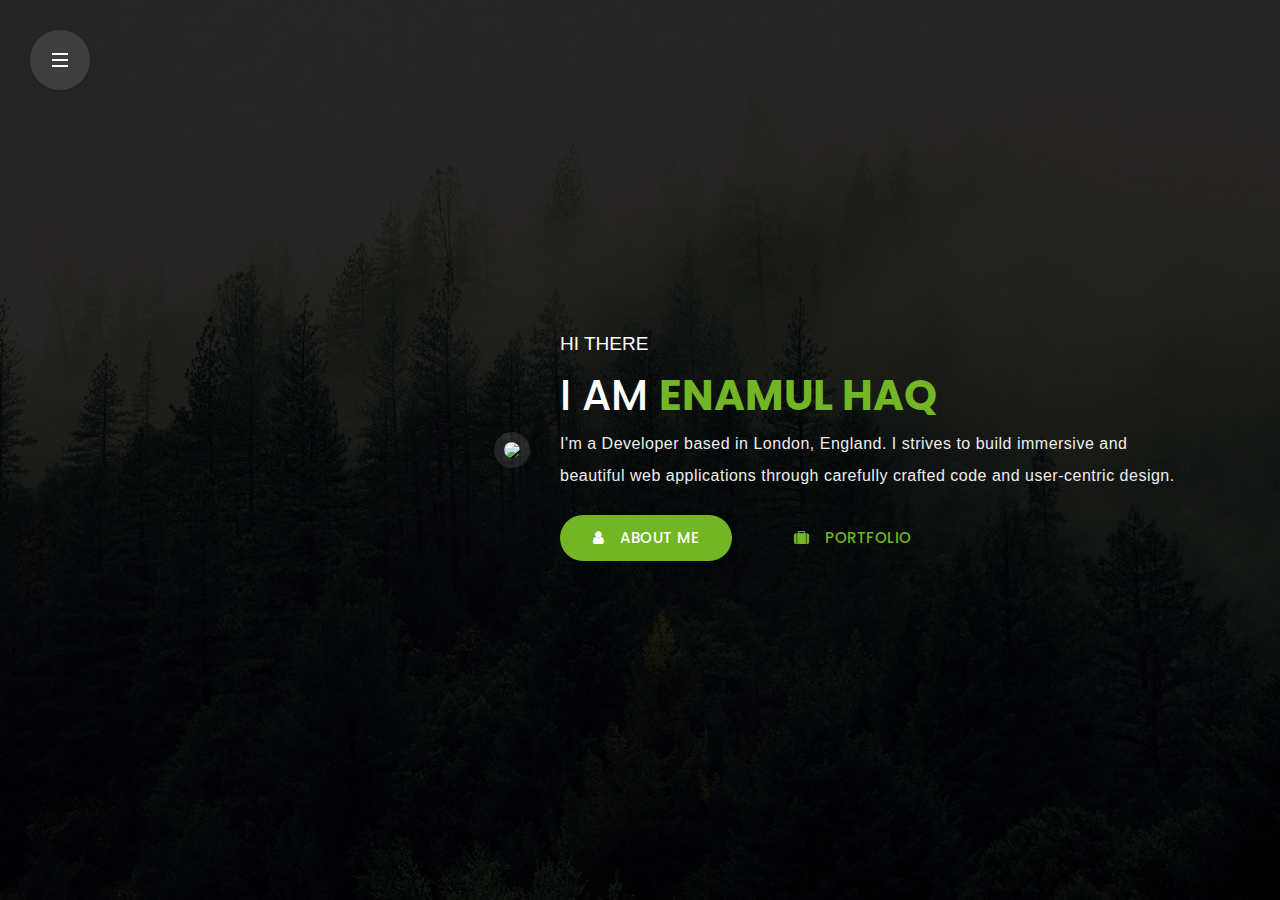
==== commit a507659d: "Update index.html" ====
--- a/index.html
+++ b/index.html
@@ -55,9 +55,8 @@
                                 <h1 class="cd-headline clip is-full-width">
                                     <span>I am </span>
                                     <span class="cd-words-wrapper">
-                                        <b class="is-visible">pizza</b>
-                                        <b>sushi</b>
-                                        <b>steak</b>
+                                        <b class="is-visible">Enamul Haq</b>
+                                        <b>Full Stack Developer</b>
                                     </span>
                                 </h1>
                                 <p>I'm a Developer based in London, England. I strives to build immersive and beautiful web applications through carefully crafted code and user-centric design.</p>
@@ -99,9 +98,9 @@
                                             <ul class="personal-info">
                                                 <li><h6><span>Name</span> Enamul</h6></li>
                                                 <li><h6><span>Last Name</span> Haq</h6></li>
-                                                <li><h6><span>Birthdate</span> 21 june 1990</h6></li>
+                                                <li><h6><span>Birthdate</span> 10 March 1999</h6></li>
                                                 <li><h6><span>Nationality</span> English</h6></li>
-                                                <li><h6><span>Experience</span> 7 years</h6></li>
+                                                <li><h6><span>Experience</span> 3 years</h6></li>
                                                 <li><h6><span>Address</span> Bangladesh</h6></li>
                                             </ul>
                                         </div>
@@ -111,7 +110,7 @@
                                                 <ul class="personal-info">
                                                     <li><h6><span>Freelance</span> Available</h6></li>
                                                     <li><h6><span>Langages</span> English</h6></li>
-                                                    <li><h6><span>Email</span> enamulhaq.p@gmail.com</h6></li>
+                                                    <li><h6><span>Email</span>enamul.wp@gmail.com</h6></li>
                                                 </ul>
                                             </div>
                                         </div>
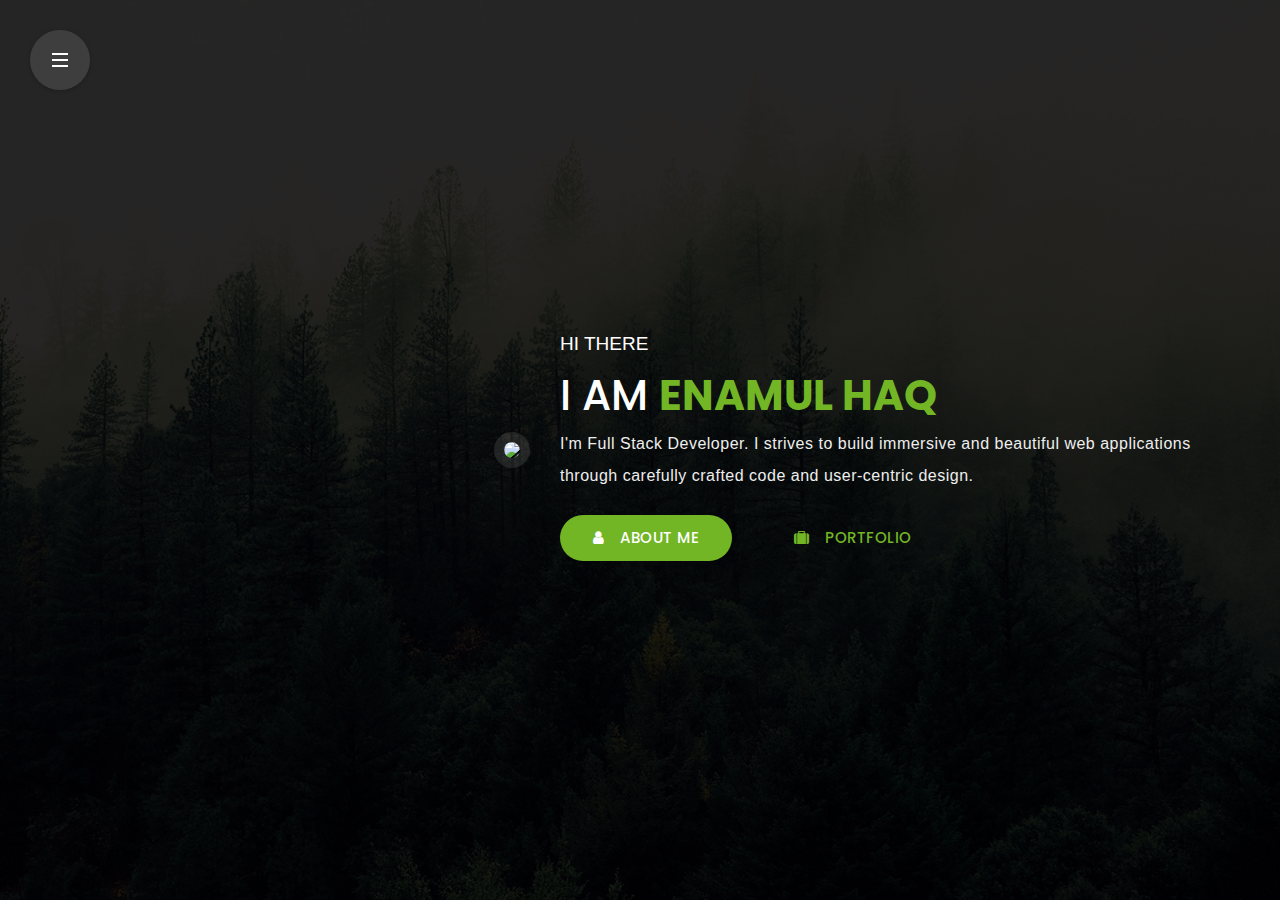
==== commit 4557b748: "Update index.html" ====
--- a/index.html
+++ b/index.html
@@ -59,7 +59,7 @@
                                         <b>Full Stack Developer</b>
                                     </span>
                                 </h1>
-                                <p>I'm a Developer based in London, England. I strives to build immersive and beautiful web applications through carefully crafted code and user-centric design.</p>
+                                <p>I'm Full Stack Developer. I strives to build immersive and beautiful web applications through carefully crafted code and user-centric design.</p>
                                 <div class="marko-action-button">
                                     <a class="about-secton" href="#about"><span><i class="fa fa-user"></i> About me</span> </a>
                                     <a href="#works"><span><i class="fa fa-suitcase"></i> Portfolio</span> </a>
@@ -115,13 +115,13 @@
                                             </div>
                                         </div>
                                     </div>
-                                <div class="row">
+<!--                                 <div class="row">
                                     <div class="col-lg-12">
                                         <div class="marko-action-button">
                                             <a class="about-secton" href="#"><span><i class="fa fa-user"></i> Download CV</span> </a>
                                         </div>
                                     </div>
-                                </div>
+                                </div> -->
                             </div>
                         </div>
                     </div>
@@ -132,7 +132,7 @@
             </div>
             <div class="skills">
                 <div class="container">
-                    <div class="row">
+<!--                     <div class="row">
                         <div class="col-xl-6 col-lg-6 col-md-6">
                             <div class="skill-title">
                                 <h3>Education</h3>
@@ -261,7 +261,7 @@
                                 </div>
                             </div>
                         </div>
-                    </div>
+                    </div> -->
                     <div class="row">
                         <div class="col-12 col-lg-12 col-md-12">
                             <div class="skill-title pt-50 ">
@@ -272,8 +272,8 @@
                         <div class="col-12 col-sm-6 col-md-4">
                             <span class="skill-text">html</span>
                             <div class="chart-bar">
-                                <span class="item-progress" data-percent="80" style="width: 80%;"></span>
-                                <span class="percent" style="right: calc(20% - 21px);">80%<div class="arrow"></div></span>
+                                <span class="item-progress" data-percent="90" style="width: 90%;"></span>
+                                <span class="percent" style="right: calc(20% - 21px);">90%<div class="arrow"></div></span>
                             </div>
                         </div>
                         <!-- Skill Bar Ends -->
